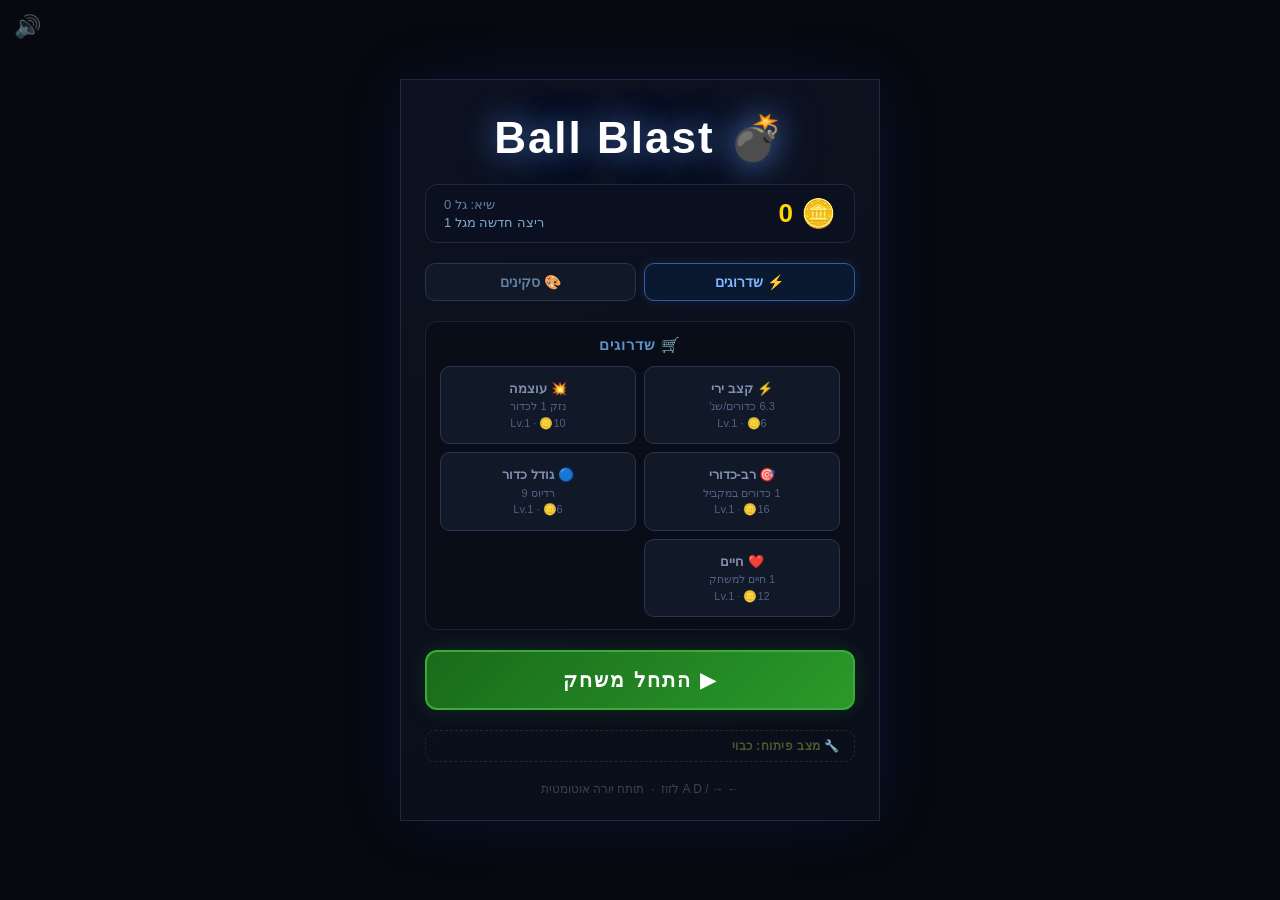
==== game/index.html @ ec35801e "הוסף גרסה לקבצים כדי לנקות מטמון דפדפן" ====
<!DOCTYPE html>
<html lang="he" dir="rtl">
<head>
    <meta charset="UTF-8">
    <meta name="viewport" content="width=device-width, initial-scale=1.0, user-scalable=no, viewport-fit=cover">
    <title>Ball Blast</title>
    <link rel="stylesheet" href="style.css?v=3">
</head>
<body>

    <!-- ══ מסך הבית ══ -->
    <div id="home-screen">
        <h1>💣 Ball Blast</h1>

        <div id="bank-row">
            <div id="bank-display">
                <span class="coin-icon">🪙</span>
                <span id="bank-amount">0</span>
            </div>
            <div id="hs-display">
                <span>שיא: גל <span id="hs-wave">0</span></span>
                <span id="next-wave-display">ריצה חדשה מגל 1</span>
            </div>
        </div>

        <div id="shop-tabs">
            <button class="shop-tab active" id="tab-upgrades" onclick="switchShopTab('upgrades')">⚡ שדרוגים</button>
            <button class="shop-tab" id="tab-skins" onclick="switchShopTab('skins')">🎨 סקינים</button>
        </div>

        <div id="upgrade-shop">
            <div class="shop-heading">🛒 שדרוגים</div>
            <div id="upgrade-grid">
                <button class="upgrade-btn" id="btn-fireRate"  onclick="buyUpgrade('fireRate')">
                    ⚡ קצב ירי<br><small>Lv.1 · 🪙50</small>
                </button>
                <button class="upgrade-btn" id="btn-damage"    onclick="buyUpgrade('damage')">
                    💥 עוצמה<br><small>Lv.1 · 🪙80</small>
                </button>
                <button class="upgrade-btn" id="btn-multiShot" onclick="buyUpgrade('multiShot')">
                    🎯 רב-כדורי<br><small>Lv.1 · 🪙120</small>
                </button>
                <button class="upgrade-btn" id="btn-ballSize"  onclick="buyUpgrade('ballSize')">
                    🔵 גודל כדור<br><small>Lv.1 · 🪙60</small>
                </button>
                <button class="upgrade-btn" id="btn-lives"     onclick="buyUpgrade('lives')">
                    ❤️ חיים<br><small>Lv.1 · 🪙100</small>
                </button>
            </div>
        </div>

        <div id="skins-shop" style="display:none">
            <div id="skin-subtabs">
                <button class="skin-subtab active" id="stab-cannon" onclick="switchSkinSubtab('cannon')">🔫 תותח</button>
                <button class="skin-subtab" id="stab-bullet" onclick="switchSkinSubtab('bullet')">🔵 כדורים</button>
            </div>
            <div id="skin-grid-cannon" class="skin-grid"></div>
            <div id="skin-grid-bullet" class="skin-grid" style="display:none"></div>
        </div>

        <button id="start-btn" onclick="startGame()">▶ התחל משחק</button>

        <div id="dev-panel">
            <button id="dev-toggle" onclick="toggleDevMode()">🔧 מצב פיתוח: כבוי</button>
            <div id="dev-content">
                <div class="dev-row">
                    <button class="dev-reset-btn" onclick="devResetUpgrades()">🗑️ אפס שדרוגים</button>
                </div>
                <div class="dev-row">
                    <label for="dev-wave">גל התחלה</label>
                    <input type="number" id="dev-wave" value="1" min="1" max="999" oninput="onDevWaveInput()">
                </div>
                <div class="dev-row">
                    <label for="dev-coins">מטבעות</label>
                    <input type="number" id="dev-coins" value="0" min="0" oninput="onDevCoinsInput()">
                </div>
            </div>
        </div>

        <div id="sound-toggle" onclick="toggleMute()" title="קול">🔊</div>

        <div id="controls-hint">← → / A D לזוז &nbsp;·&nbsp; תותח יורה אוטומטית</div>
    </div>

    <!-- ══ מסך המשחק ══ -->
    <div id="game-screen" style="display:none">
        <div id="canvas-wrapper">
            <canvas id="bgCanvas"   width="480" height="800"></canvas>
            <canvas id="gameCanvas" width="480" height="800"></canvas>
            <button id="pause-btn" onclick="togglePause()" title="השהה">⏸</button>
            <div id="pause-overlay" style="display:none">
                <div id="pause-menu">
                    <div class="pause-title">⏸ השהיה</div>
                    <button class="pause-menu-btn" onclick="togglePause()">▶ המשך</button>
                    <button class="pause-menu-btn pause-exit-btn" onclick="exitToHome()">🏠 צא למסך הבית</button>
                </div>
            </div>
        </div>
    </div>

    <!-- Load order matters: constants first, then classes, then main loop -->
    <script src="skins.js?v=3"></script>
    <script src="webgl-background.js?v=3"></script>
    <script src="background.js?v=3"></script>
    <script src="sound.js?v=3"></script>
    <script src="gameState.js?v=3"></script>
    <script src="bullet.js?v=3"></script>
    <script src="cannon.js?v=3"></script>
    <script src="enemy.js?v=3"></script>
    <script src="coin.js?v=3"></script>
    <script src="powerup.js?v=3"></script>
    <script src="waveManager.js?v=3"></script>
    <script src="ui.js?v=3"></script>
    <script src="effects.js?v=3"></script>
    <script src="game.js?v=3"></script>
</body>
</html>
---- game/style.css ----
*, *::before, *::after {
    margin: 0; padding: 0; box-sizing: border-box;
}

body {
    background: #07090f;
    display: flex;
    flex-direction: column;
    align-items: center;
    justify-content: center;
    min-height: 100vh;
    min-height: 100dvh;
    font-family: 'Arial', sans-serif;
    user-select: none;
    overflow-x: hidden;
    -webkit-tap-highlight-color: transparent;
}

/* ══ מסך הבית ══ */

#home-screen {
    width: min(480px, 100%);
    background: linear-gradient(160deg, #0d1220 0%, #0a0e1a 100%);
    border: 1px solid #1e2a40;
    box-shadow: 0 0 60px rgba(0,80,255,0.12);
    display: flex;
    flex-direction: column;
    align-items: center;
    gap: 20px;
    padding: 32px 24px 24px;
    max-height: 100dvh;
    overflow-y: auto;
    -webkit-overflow-scrolling: touch;
}

#home-screen h1 {
    font-size: 44px;
    font-weight: 900;
    letter-spacing: 2px;
    color: #ffffff;
    text-shadow: 0 0 30px rgba(100,160,255,0.6), 0 0 60px rgba(80,120,255,0.3);
}

#bank-row {
    display: flex;
    align-items: center;
    justify-content: space-between;
    width: 100%;
    background: #0a1020;
    border: 1px solid #1e2a40;
    border-radius: 12px;
    padding: 12px 18px;
}

#bank-display {
    display: flex;
    align-items: center;
    gap: 8px;
    font-size: 26px;
    font-weight: bold;
    color: #ffd700;
}

.coin-icon { font-size: 28px; }

#hs-display {
    display: flex;
    flex-direction: column;
    align-items: flex-end;
    gap: 3px;
    font-size: 13px;
    color: #6080a0;
}

#next-wave-display {
    color: #80a8cc;
    display: flex;
    align-items: center;
    gap: 6px;
}

.wave-arrow {
    background: none;
    border: 1px solid #2a3a50;
    border-radius: 4px;
    color: #80a8cc;
    font-size: 10px;
    cursor: pointer;
    padding: 1px 5px;
    transition: background 0.15s, border-color 0.15s;
}

.wave-arrow:hover {
    background: #1a2a40;
    border-color: #4080c0;
}

.wave-arrow:disabled {
    opacity: 0.2;
    cursor: default;
    pointer-events: none;
}

#next-wave-display.dev-override,
#bank-amount.dev-override {
    color: #f0a020;
}

/* ══ חנות שדרוגים ══ */

#upgrade-shop {
    width: 100%;
    background: #080d18;
    border: 1px solid #1a2438;
    border-radius: 12px;
    padding: 14px 14px 12px;
}

.shop-heading {
    text-align: center;
    font-size: 15px;
    font-weight: bold;
    color: #6090c8;
    letter-spacing: 1px;
    margin-bottom: 12px;
}

#upgrade-grid {
    display: grid;
    grid-template-columns: 1fr 1fr;
    gap: 8px;
}

.upgrade-btn {
    padding: 12px 6px;
    border: 1.5px solid #2a3550;
    border-radius: 10px;
    cursor: pointer;
    font-size: 13px;
    font-weight: bold;
    background: #111827;
    color: #8090b0;
    transition: background 0.15s, border-color 0.15s, transform 0.08s;
    line-height: 1.5;
    text-align: center;
}

.upgrade-btn small {
    display: block;
    font-weight: normal;
    font-size: 11px;
    color: #506080;
}

.upgrade-btn.affordable {
    background: #0b2010;
    border-color: #2a7a2a;
    color: #c8ffc8;
    box-shadow: 0 0 10px rgba(40,200,40,0.15);
}

.upgrade-btn.affordable small { color: #7acc7a; }

.upgrade-btn.affordable:hover {
    background: #122815;
    border-color: #3aaa3a;
    transform: translateY(-2px);
}

.upgrade-btn:active { transform: scale(0.96); }

/* ══ לשוניות ראשיות ══ */

#shop-tabs {
    display: flex;
    width: 100%;
    gap: 8px;
}

.shop-tab {
    flex: 1;
    padding: 10px;
    border: 1.5px solid #2a3550;
    border-radius: 10px;
    background: #111827;
    color: #6080a0;
    font-size: 14px;
    font-weight: bold;
    cursor: pointer;
    transition: background 0.15s, border-color 0.15s, color 0.15s;
}

.shop-tab.active {
    background: #0a1830;
    border-color: #3060a0;
    color: #80b8ff;
    box-shadow: 0 0 12px rgba(40,100,200,0.2);
}

.shop-tab:hover:not(.active) {
    background: #141f2e;
    border-color: #283848;
    color: #7090b0;
}

/* ══ חנות סקינים ══ */

#skins-shop {
    width: 100%;
    background: #080d18;
    border: 1px solid #1a2438;
    border-radius: 12px;
    padding: 14px 14px 12px;
}

#skin-subtabs {
    display: flex;
    gap: 8px;
    margin-bottom: 12px;
}

.skin-subtab {
    flex: 1;
    padding: 7px;
    border: 1.5px solid #1e2a40;
    border-radius: 8px;
    background: #0a1020;
    color: #405070;
    font-size: 13px;
    font-weight: bold;
    cursor: pointer;
    transition: background 0.15s, border-color 0.15s, color 0.15s;
}

.skin-subtab.active {
    background: #091828;
    border-color: #2858a0;
    color: #60a0e8;
}

.skin-subtab:hover:not(.active) {
    color: #607090;
    border-color: #243650;
}

.skin-grid {
    display: grid;
    grid-template-columns: repeat(3, 1fr);
    gap: 8px;
}

.skin-card {
    border: 1.5px solid #2a3550;
    border-radius: 10px;
    background: #111827;
    display: flex;
    flex-direction: column;
    align-items: center;
    padding: 10px 6px 8px;
    gap: 3px;
    position: relative;
    min-height: 105px;
    transition: border-color 0.15s;
}

.skin-card.equipped {
    border-color: #3aaa3a;
    background: #0b2010;
}

.skin-card.unlocked {
    border-color: #2a4888;
    background: #0a1630;
}

.skin-card.locked .skin-card-emoji {
    filter: blur(4px);
    opacity: 0.5;
}

.skin-card.locked .skin-card-name {
    opacity: 0.4;
}

.skin-card-emoji {
    font-size: 28px;
    line-height: 1;
}

.skin-card-name {
    font-size: 11px;
    font-weight: bold;
    color: #7080a0;
    text-align: center;
}

.skin-card.equipped .skin-card-name { color: #c8ffc8; }
.skin-card.unlocked .skin-card-name { color: #90b8f0; }

.skin-card-price {
    font-size: 10px;
    color: #4a6080;
    text-align: center;
    min-height: 14px;
}

.skin-card-btn {
    margin-top: 3px;
    padding: 4px 6px;
    border-radius: 6px;
    border: 1px solid #2a3550;
    background: #0d1525;
    color: #506080;
    font-size: 10px;
    font-weight: bold;
    cursor: pointer;
    transition: background 0.15s, border-color 0.15s;
    width: 100%;
    text-align: center;
}

.skin-card-btn.btn-buy {
    border-color: #2a6a2a;
    color: #7acc7a;
    background: #0b1a0b;
}

.skin-card-btn.btn-buy:hover {
    background: #122815;
    border-color: #3aaa3a;
}

.skin-card-btn.btn-equip {
    border-color: #2a4888;
    color: #80a8e8;
    background: #091828;
}

.skin-card-btn.btn-equip:hover {
    background: #102040;
    border-color: #4080d0;
}

.skin-card-btn.btn-equipped {
    border-color: #3aaa3a;
    color: #88ff88;
    background: #0b2010;
    cursor: default;
}

.skin-card-btn.btn-locked {
    cursor: default;
    color: #38485a;
    border-color: #1a2538;
    font-size: 9px;
}

/* Combo badge when pan + egg are both equipped */
.skin-card.combo-active::after {
    content: '🔥 קומבו!';
    position: absolute;
    top: -9px;
    right: -4px;
    background: #8b3500;
    color: #ffcc88;
    font-size: 9px;
    font-weight: bold;
    padding: 2px 5px;
    border-radius: 5px;
    border: 1px solid #ff7700;
    pointer-events: none;
}

.combo-section-heading {
    text-align: center;
    font-size: 12px;
    font-weight: bold;
    color: #aa7030;
    letter-spacing: 1px;
    margin: 10px 0 8px;
    border-top: 1px solid #2a2010;
    padding-top: 10px;
}

.skin-card.combo-card {
    border-color: #4a3010;
    background: #120d04;
}

.skin-card.combo-card.equipped {
    border-color: #aa6600;
    background: #1a0e00;
}

.skin-card.combo-card.unlocked {
    border-color: #6a4010;
    background: #160a00;
}

.skin-card.combo-card .skin-card-price.combo-req {
    font-size: 9px;
    color: #7a5020;
}

/* ══ כפתור התחל ══ */

#start-btn {
    width: 100%;
    padding: 16px;
    font-size: 20px;
    font-weight: bold;
    background: linear-gradient(135deg, #1a6b1a, #2a9a2a);
    color: #ffffff;
    border: 2px solid #3aaa3a;
    border-radius: 12px;
    cursor: pointer;
    letter-spacing: 2px;
    transition: background 0.15s, transform 0.08s, box-shadow 0.15s;
    box-shadow: 0 0 20px rgba(40,160,40,0.2);
}

#start-btn:hover {
    background: linear-gradient(135deg, #1e8020, #30b830);
    box-shadow: 0 0 30px rgba(40,200,40,0.35);
    transform: translateY(-2px);
}

#start-btn:active { transform: scale(0.97); }

/* ══ פאנל פיתוח ══ */

#dev-panel {
    width: 100%;
    border: 1px dashed #252a1a;
    border-radius: 10px;
    overflow: hidden;
}

#dev-toggle {
    width: 100%;
    padding: 8px 14px;
    font-size: 12px;
    font-weight: bold;
    color: #4a5a2a;
    background: transparent;
    border: none;
    cursor: pointer;
    text-align: right;
    transition: color 0.15s, background 0.15s;
    letter-spacing: 0.5px;
}

#dev-toggle:hover { color: #7aaa4a; background: #0d1a08; }

#dev-toggle.dev-on {
    color: #f0a020;
    background: #1a1200;
}

#dev-toggle.dev-on:hover { background: #221800; }

#dev-content {
    display: none;
    flex-direction: column;
    gap: 8px;
    padding: 10px 14px 12px;
    background: #0e1006;
    border-top: 1px dashed #2a3a1a;
}

#dev-content.open { display: flex; }

.dev-row {
    display: flex;
    align-items: center;
    justify-content: space-between;
    gap: 12px;
}

.dev-row label {
    font-size: 13px;
    color: #8aa050;
    flex: 1;
}

.dev-row input {
    width: 90px;
    padding: 5px 8px;
    background: #080f04;
    border: 1px solid #3a5020;
    border-radius: 6px;
    color: #d0f080;
    font-size: 14px;
    font-family: monospace;
    text-align: center;
}

.dev-row input:focus {
    outline: none;
    border-color: #6a9a30;
    box-shadow: 0 0 6px rgba(100,180,40,0.3);
}

#controls-hint {
    font-size: 12px;
    color: #334455;
}

#sound-toggle {
    position: fixed;
    top: 14px;
    left: 14px;
    font-size: 22px;
    cursor: pointer;
    opacity: 0.5;
    transition: opacity 0.15s, transform 0.1s;
    user-select: none;
    z-index: 999;
}
#sound-toggle:hover { opacity: 1; transform: scale(1.15); }
#sound-toggle.muted { opacity: 0.3; }

/* ══ מסך המשחק ══ */

#game-screen {
    position: fixed;
    inset: 0;
    display: flex;
    flex-direction: column;
    align-items: center;
    justify-content: center;
    background: #07090f;
}

#canvas-wrapper {
    position: relative;
    width: 480px;
    height: 800px;
    box-shadow: 0 0 40px rgba(0,100,255,0.15);
    transform: scale(var(--game-scale, 1));
    transform-origin: center center;
}

#bgCanvas {
    position: absolute;
    top: 0; left: 0;
    display: block;
    width: 480px;
    height: 800px;
    touch-action: none;
}

#gameCanvas {
    position: absolute;
    top: 0; left: 0;
    display: block;
    cursor: default;
    width: 480px;
    height: 800px;
    touch-action: none;
}

/* ══ כפתור השהיה ══ */

#pause-btn {
    position: absolute;
    top: 12px;
    right: 12px;
    z-index: 20;
    width: 44px;
    height: 44px;
    background: rgba(0,0,0,0.55);
    border: 1px solid rgba(255,255,255,0.18);
    border-radius: 10px;
    color: #fff;
    font-size: 20px;
    cursor: pointer;
    display: flex;
    align-items: center;
    justify-content: center;
    transition: background 0.15s, opacity 0.15s;
}
#pause-btn:hover { background: rgba(0,60,160,0.7); }

#pause-overlay {
    position: absolute;
    inset: 0;
    z-index: 30;
    background: rgba(0,0,0,0.65);
    display: flex;
    align-items: center;
    justify-content: center;
}

#pause-menu {
    background: linear-gradient(160deg, #0d1220 0%, #0a0e1a 100%);
    border: 1px solid #1e2a40;
    border-radius: 18px;
    padding: 36px 40px;
    display: flex;
    flex-direction: column;
    align-items: center;
    gap: 16px;
    box-shadow: 0 0 40px rgba(0,80,255,0.2);
    min-width: 220px;
}

.pause-title {
    font-size: 26px;
    font-weight: 800;
    color: #fff;
    letter-spacing: 1px;
}

.pause-menu-btn {
    width: 100%;
    padding: 13px 20px;
    border: none;
    border-radius: 10px;
    font-size: 17px;
    font-weight: 700;
    cursor: pointer;
    transition: filter 0.15s, transform 0.1s;
    background: linear-gradient(135deg, #1a40a0, #0d2060);
    color: #fff;
    border: 1px solid #2a50c0;
}
.pause-menu-btn:hover { filter: brightness(1.2); transform: translateY(-1px); }
.pause-exit-btn {
    background: linear-gradient(135deg, #3a1010, #200808);
    border-color: #602020;
    color: #ff8888;
}
.pause-exit-btn:hover { filter: brightness(1.3); }

/* ══ כפתור אפס שדרוגים בפיתוח ══ */
.dev-reset-btn {
    width: 100%;
    padding: 8px 12px;
    background: #2a0808;
    border: 1px solid #602020;
    border-radius: 6px;
    color: #ff8888;
    font-size: 13px;
    cursor: pointer;
    transition: background 0.15s;
}
.dev-reset-btn:hover { background: #400c0c; }

/* ══ מסכים קטנים ══ */
@media (max-width: 400px) {
    #home-screen {
        padding: 20px 12px 16px;
        gap: 14px;
    }
    #home-screen h1 { font-size: 34px; }
    .upgrade-btn { padding: 10px 4px; font-size: 12px; }
    #start-btn { padding: 13px; font-size: 17px; }
    #bank-display { font-size: 22px; }
}

@media (max-height: 600px) and (orientation: portrait) {
    #home-screen {
        padding: 14px 16px 12px;
        gap: 10px;
    }
    #home-screen h1 { font-size: 28px; }
}
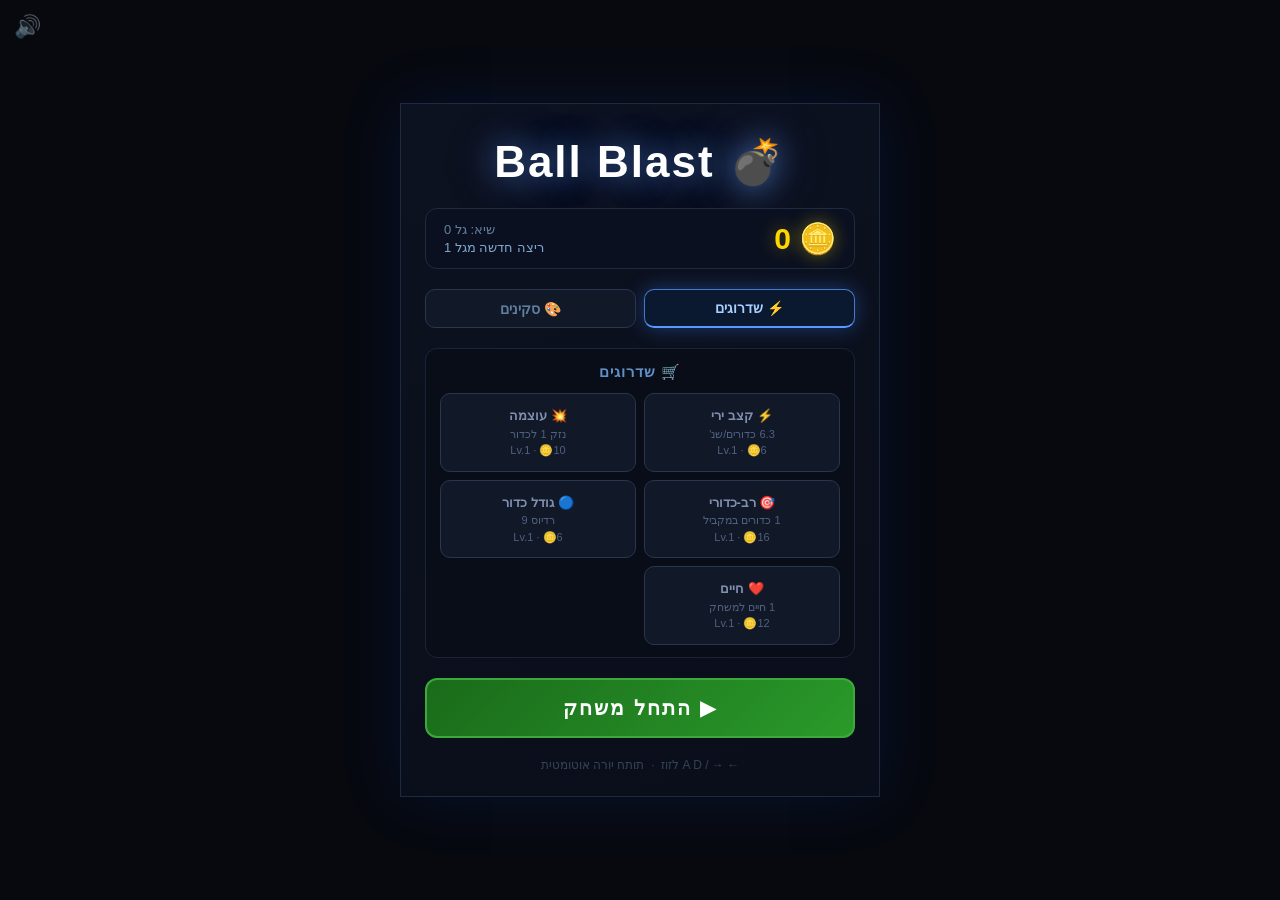
==== commit a40a1e4f: "הסתר פאנל פיתוח ממשתמשים רגילים - גלוי רק עם ?dev בכתובת" ====
--- a/game/index.html
+++ b/game/index.html
@@ -4,7 +4,7 @@
     <meta charset="UTF-8">
     <meta name="viewport" content="width=device-width, initial-scale=1.0, user-scalable=no, viewport-fit=cover">
     <title>Ball Blast</title>
-    <link rel="stylesheet" href="style.css?v=3">
+    <link rel="stylesheet" href="style.css?v=5">
 </head>
 <body>
 
@@ -74,6 +74,10 @@
                     <label for="dev-coins">מטבעות</label>
                     <input type="number" id="dev-coins" value="0" min="0" oninput="onDevCoinsInput()">
                 </div>
+                <div class="dev-row">
+                    <label for="dev-boost">בוסט התחלה</label>
+                    <select id="dev-boost"></select>
+                </div>
             </div>
         </div>
 
@@ -99,19 +103,30 @@
     </div>
 
     <!-- Load order matters: constants first, then classes, then main loop -->
-    <script src="skins.js?v=3"></script>
-    <script src="webgl-background.js?v=3"></script>
-    <script src="background.js?v=3"></script>
-    <script src="sound.js?v=3"></script>
-    <script src="gameState.js?v=3"></script>
-    <script src="bullet.js?v=3"></script>
-    <script src="cannon.js?v=3"></script>
-    <script src="enemy.js?v=3"></script>
-    <script src="coin.js?v=3"></script>
-    <script src="powerup.js?v=3"></script>
-    <script src="waveManager.js?v=3"></script>
-    <script src="ui.js?v=3"></script>
-    <script src="effects.js?v=3"></script>
-    <script src="game.js?v=3"></script>
+    <script src="skins.js?v=5"></script>
+    <script src="webgl-background.js?v=5"></script>
+    <script src="background.js?v=5"></script>
+    <script src="sound.js?v=5"></script>
+    <script src="gameState.js?v=5"></script>
+    <script src="bullet.js?v=5"></script>
+    <script src="cannon.js?v=5"></script>
+    <script src="enemy.js?v=5"></script>
+    <script src="coin.js?v=5"></script>
+    <script src="powerup.js?v=5"></script>
+    <script src="waveManager.js?v=5"></script>
+    <script src="ui.js?v=5"></script>
+    <script src="effects.js?v=5"></script>
+    <script src="game.js?v=5"></script>
+    <script>
+        // הצג פאנל פיתוח רק אם הכתובת מכילה ?dev
+        if (!new URLSearchParams(window.location.search).has('dev')) {
+            document.getElementById('dev-panel').remove();
+        } else {
+            // מלא את רשימת הבוסטים בפאנל הפיתוח
+            const sel = document.getElementById('dev-boost');
+            sel.innerHTML = '<option value="">ללא בוסט</option>' +
+                RUN_UPGRADE_POOL.map(u => `<option value="${u.id}">${u.icon} ${u.name}</option>`).join('');
+        }
+    </script>
 </body>
 </html>
--- a/game/style.css
+++ b/game/style.css
@@ -56,12 +56,23 @@
     display: flex;
     align-items: center;
     gap: 8px;
-    font-size: 26px;
+    font-size: 30px;
     font-weight: bold;
     color: #ffd700;
-}
-
-.coin-icon { font-size: 28px; }
+    text-shadow: 0 0 18px rgba(255,215,0,0.4);
+}
+
+.coin-icon { font-size: 30px; }
+
+@keyframes coin-bump {
+    0%   { transform: scale(1); }
+    35%  { transform: scale(1.25); }
+    100% { transform: scale(1); }
+}
+
+.bank-amount-bump {
+    animation: coin-bump 0.4s cubic-bezier(0.22, 1, 0.36, 1);
+}
 
 #hs-display {
     display: flex;
@@ -192,9 +203,10 @@
 
 .shop-tab.active {
     background: #0a1830;
-    border-color: #3060a0;
-    color: #80b8ff;
-    box-shadow: 0 0 12px rgba(40,100,200,0.2);
+    border-color: #4878c8;
+    border-bottom: 2.5px solid #5898ff;
+    color: #a8d0ff;
+    box-shadow: 0 0 20px rgba(50,120,240,0.4);
 }
 
 .shop-tab:hover:not(.active) {
@@ -273,18 +285,20 @@
     background: #0a1630;
 }
 
-.skin-card.locked .skin-card-emoji {
-    filter: blur(4px);
-    opacity: 0.5;
+.skin-card.locked .skin-card-canvas {
+    filter: blur(5px);
+    opacity: 0.45;
 }
 
 .skin-card.locked .skin-card-name {
     opacity: 0.4;
 }
 
-.skin-card-emoji {
-    font-size: 28px;
-    line-height: 1;
+.skin-card-canvas {
+    width: 60px;
+    height: 60px;
+    display: block;
+    border-radius: 8px;
 }
 
 .skin-card-name {
@@ -404,6 +418,11 @@
 
 /* ══ כפתור התחל ══ */
 
+@keyframes pulse-glow {
+    0%, 100% { box-shadow: 0 0 20px rgba(40,200,40,0.2); }
+    50%       { box-shadow: 0 0 45px rgba(40,220,40,0.6), 0 0 90px rgba(30,180,30,0.15); }
+}
+
 #start-btn {
     width: 100%;
     padding: 16px;
@@ -416,7 +435,7 @@
     cursor: pointer;
     letter-spacing: 2px;
     transition: background 0.15s, transform 0.08s, box-shadow 0.15s;
-    box-shadow: 0 0 20px rgba(40,160,40,0.2);
+    animation: pulse-glow 2.5s ease-in-out infinite;
 }
 
 #start-btn:hover {
@@ -434,6 +453,22 @@
     border: 1px dashed #252a1a;
     border-radius: 10px;
     overflow: hidden;
+}
+
+#dev-panel.dev-open {
+    position: fixed;
+    bottom: 0;
+    left: 50%;
+    transform: translateX(-50%);
+    width: min(480px, 100%);
+    z-index: 999;
+    border-radius: 12px 12px 0 0;
+    border-bottom: none;
+    box-shadow: 0 -4px 24px rgba(0, 80, 0, 0.4);
+}
+
+#home-screen.dev-panel-open {
+    padding-bottom: 160px;
 }
 
 #dev-toggle {
@@ -499,6 +534,21 @@
     outline: none;
     border-color: #6a9a30;
     box-shadow: 0 0 6px rgba(100,180,40,0.3);
+}
+
+.dev-row select {
+    padding: 5px 8px;
+    background: #080f04;
+    border: 1px solid #3a5020;
+    border-radius: 6px;
+    color: #d0f080;
+    font-size: 13px;
+    max-width: 160px;
+}
+
+.dev-row select:focus {
+    outline: none;
+    border-color: #6a9a30;
 }
 
 #controls-hint {
@@ -633,6 +683,65 @@
 }
 .pause-exit-btn:hover { filter: brightness(1.3); }
 
+/* ══ שדרוג מקסימום ══ */
+
+.upgrade-btn.max-level {
+    background: #1c1600;
+    border-color: #9a7700;
+    color: #ffd040;
+    box-shadow: 0 0 12px rgba(180,140,0,0.2);
+    cursor: default;
+}
+
+.upgrade-btn.max-level small { color: #7a5e10; }
+
+.upgrade-btn.max-level:hover {
+    transform: none;
+    background: #1c1600;
+    border-color: #9a7700;
+}
+
+.max-badge {
+    display: inline-block;
+    background: #9a7700;
+    color: #ffe566;
+    font-size: 9px;
+    font-weight: bold;
+    padding: 1px 5px;
+    border-radius: 4px;
+    vertical-align: middle;
+}
+
+/* ══ נדירות סקינים ══ */
+
+.skin-rarity-badge {
+    position: absolute;
+    top: -9px;
+    left: -4px;
+    font-size: 9px;
+    font-weight: bold;
+    padding: 2px 5px;
+    border-radius: 5px;
+    pointer-events: none;
+    z-index: 1;
+}
+
+.skin-rarity-badge.rare        { background: #1a2a5a; color: #80a8ff; border: 1px solid #3a5ab8; }
+.skin-rarity-badge.epic        { background: #28104a; color: #c080ff; border: 1px solid #6830a8; }
+.skin-rarity-badge.legendary   { background: #3a1500; color: #ffaa40; border: 1px solid #aa4f00; }
+
+.skin-card.rarity-rare.locked        { border-color: #1e2f7a; }
+.skin-card.rarity-epic.locked        { border-color: #3f1870; }
+.skin-card.rarity-legendary.locked   { border-color: #6a2800; }
+
+.skin-card.rarity-rare.unlocked      { border-color: #3858b8; box-shadow: 0 0 8px rgba(70,110,220,0.2); }
+.skin-card.rarity-epic.unlocked      { border-color: #7838b8; box-shadow: 0 0 8px rgba(130,50,190,0.25); }
+.skin-card.rarity-legendary.unlocked { border-color: #b86000; box-shadow: 0 0 10px rgba(190,90,0,0.3); }
+
+.skin-card.rarity-rare.equipped      { border-color: #5080e0; box-shadow: 0 0 10px rgba(90,140,240,0.3); }
+.skin-card.rarity-epic.equipped      { border-color: #9050e0; box-shadow: 0 0 10px rgba(160,80,220,0.35); }
+.skin-card.rarity-legendary.equipped { border-color: #e07800; box-shadow: 0 0 14px rgba(220,110,0,0.45); }
+
 /* ══ כפתור אפס שדרוגים בפיתוח ══ */
 .dev-reset-btn {
     width: 100%;
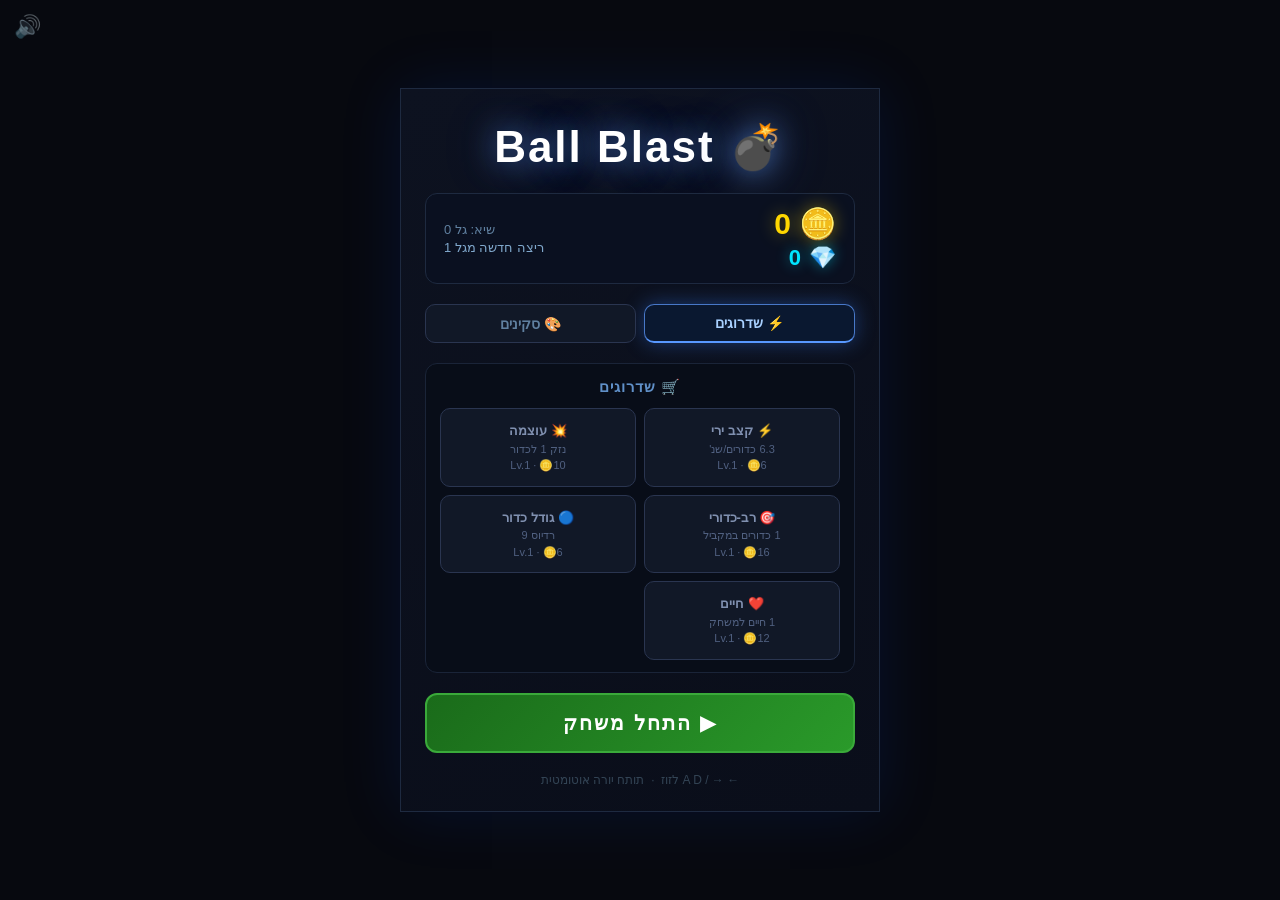
==== commit bc8d4dc5: "הוסף תצוגת יהלומים בממשק הראשי - הצגת מונה יהלומים (💎) מתחת למטבעות בתפריט שדרוגים - עדכון ספירת יהל" ====
--- a/game/index.html
+++ b/game/index.html
@@ -4,7 +4,7 @@
     <meta charset="UTF-8">
     <meta name="viewport" content="width=device-width, initial-scale=1.0, user-scalable=no, viewport-fit=cover">
     <title>Ball Blast</title>
-    <link rel="stylesheet" href="style.css?v=5">
+    <link rel="stylesheet" href="style.css?v=6">
 </head>
 <body>
 
@@ -13,9 +13,15 @@
         <h1>💣 Ball Blast</h1>
 
         <div id="bank-row">
-            <div id="bank-display">
-                <span class="coin-icon">🪙</span>
-                <span id="bank-amount">0</span>
+            <div id="bank-left">
+                <div id="bank-display">
+                    <span class="coin-icon">🪙</span>
+                    <span id="bank-amount">0</span>
+                </div>
+                <div id="diamond-display">
+                    <span>💎</span>
+                    <span id="diamond-amount">0</span>
+                </div>
             </div>
             <div id="hs-display">
                 <span>שיא: גל <span id="hs-wave">0</span></span>
@@ -27,6 +33,8 @@
             <button class="shop-tab active" id="tab-upgrades" onclick="switchShopTab('upgrades')">⚡ שדרוגים</button>
             <button class="shop-tab" id="tab-skins" onclick="switchShopTab('skins')">🎨 סקינים</button>
         </div>
+
+        <div id="prestige-toast"></div>
 
         <div id="upgrade-shop">
             <div class="shop-heading">🛒 שדרוגים</div>
@@ -103,20 +111,21 @@
     </div>
 
     <!-- Load order matters: constants first, then classes, then main loop -->
-    <script src="skins.js?v=5"></script>
-    <script src="webgl-background.js?v=5"></script>
-    <script src="background.js?v=5"></script>
-    <script src="sound.js?v=5"></script>
-    <script src="gameState.js?v=5"></script>
-    <script src="bullet.js?v=5"></script>
-    <script src="cannon.js?v=5"></script>
-    <script src="enemy.js?v=5"></script>
-    <script src="coin.js?v=5"></script>
-    <script src="powerup.js?v=5"></script>
-    <script src="waveManager.js?v=5"></script>
-    <script src="ui.js?v=5"></script>
-    <script src="effects.js?v=5"></script>
-    <script src="game.js?v=5"></script>
+    <script src="skins.js?v=6"></script>
+    <script src="webgl-background.js?v=6"></script>
+    <script src="background.js?v=6"></script>
+    <script src="sound.js?v=6"></script>
+    <script src="gameState.js?v=6"></script>
+    <script src="bullet.js?v=6"></script>
+    <script src="cannon.js?v=6"></script>
+    <script src="enemy.js?v=6"></script>
+    <script src="coin.js?v=6"></script>
+    <script src="powerup.js?v=6"></script>
+    <script src="waveManager.js?v=6"></script>
+    <script src="ui.js?v=6"></script>
+    <script src="effects.js?v=6"></script>
+    <script src="boss.js?v=6"></script>
+    <script src="game.js?v=6"></script>
     <script>
         // הצג פאנל פיתוח רק אם הכתובת מכילה ?dev
         if (!new URLSearchParams(window.location.search).has('dev')) {
--- a/game/style.css
+++ b/game/style.css
@@ -52,6 +52,12 @@
     padding: 12px 18px;
 }
 
+#bank-left {
+    display: flex;
+    flex-direction: column;
+    gap: 4px;
+}
+
 #bank-display {
     display: flex;
     align-items: center;
@@ -60,6 +66,16 @@
     font-weight: bold;
     color: #ffd700;
     text-shadow: 0 0 18px rgba(255,215,0,0.4);
+}
+
+#diamond-display {
+    display: flex;
+    align-items: center;
+    gap: 8px;
+    font-size: 22px;
+    font-weight: bold;
+    color: #00e5ff;
+    text-shadow: 0 0 14px rgba(0,229,255,0.45);
 }
 
 .coin-icon { font-size: 30px; }
@@ -683,6 +699,68 @@
 }
 .pause-exit-btn:hover { filter: brightness(1.3); }
 
+/* ══ כפתור פרסטיג' — רב-כדורי בסף מחזור ══ */
+
+@keyframes prestige-pulse {
+    0%   { box-shadow: 0 0 6px rgba(255,100,0,0.25); border-color: #aa3300; }
+    50%  { box-shadow: 0 0 22px rgba(255,80,0,0.6), 0 0 44px rgba(180,0,0,0.22); border-color: #ff5500; }
+    100% { box-shadow: 0 0 6px rgba(255,100,0,0.25); border-color: #aa3300; }
+}
+
+.upgrade-btn.prestige {
+    background: #170800;
+    border-color: #aa3300;
+    color: #ffb060;
+    animation: prestige-pulse 1.8s ease-in-out infinite;
+}
+.upgrade-btn.prestige small { color: #cc6622; }
+.upgrade-btn.prestige:hover {
+    background: #200e00;
+    transform: translateY(-2px);
+}
+/* כשהשחקן יכול גם להרשות וגם פרסטיג' — ניצחון כתום על ירוק */
+.upgrade-btn.affordable.prestige {
+    background: #1a0600;
+    border-color: #ff5500;
+    color: #ffdd88;
+}
+.upgrade-btn.affordable.prestige small { color: #ff9944; }
+
+/* ══ טוסט פרסטיג' ══ */
+
+@keyframes prestige-toast-pop {
+    0%   { opacity: 0; transform: translateX(-50%) scale(0.7); }
+    18%  { opacity: 1; transform: translateX(-50%) scale(1.06); }
+    28%  { transform: translateX(-50%) scale(1); }
+    72%  { opacity: 1; transform: translateX(-50%) scale(1); }
+    100% { opacity: 0; transform: translateX(-50%) translateY(-14px) scale(0.92); }
+}
+
+#prestige-toast {
+    display: none;
+    position: fixed;
+    bottom: 210px;
+    left: 50%;
+    transform: translateX(-50%);
+    background: linear-gradient(135deg, #200800 0%, #2e1000 100%);
+    border: 2px solid #ff4400;
+    border-radius: 16px;
+    padding: 14px 26px;
+    color: #ffcc44;
+    font-size: 18px;
+    font-weight: bold;
+    text-align: center;
+    z-index: 9999;
+    box-shadow: 0 0 40px rgba(255,80,0,0.5), 0 4px 20px rgba(0,0,0,0.7);
+    pointer-events: none;
+    white-space: nowrap;
+    line-height: 1.5;
+}
+#prestige-toast.show {
+    display: block;
+    animation: prestige-toast-pop 2.8s cubic-bezier(0.22,1,0.36,1) forwards;
+}
+
 /* ══ שדרוג מקסימום ══ */
 
 .upgrade-btn.max-level {
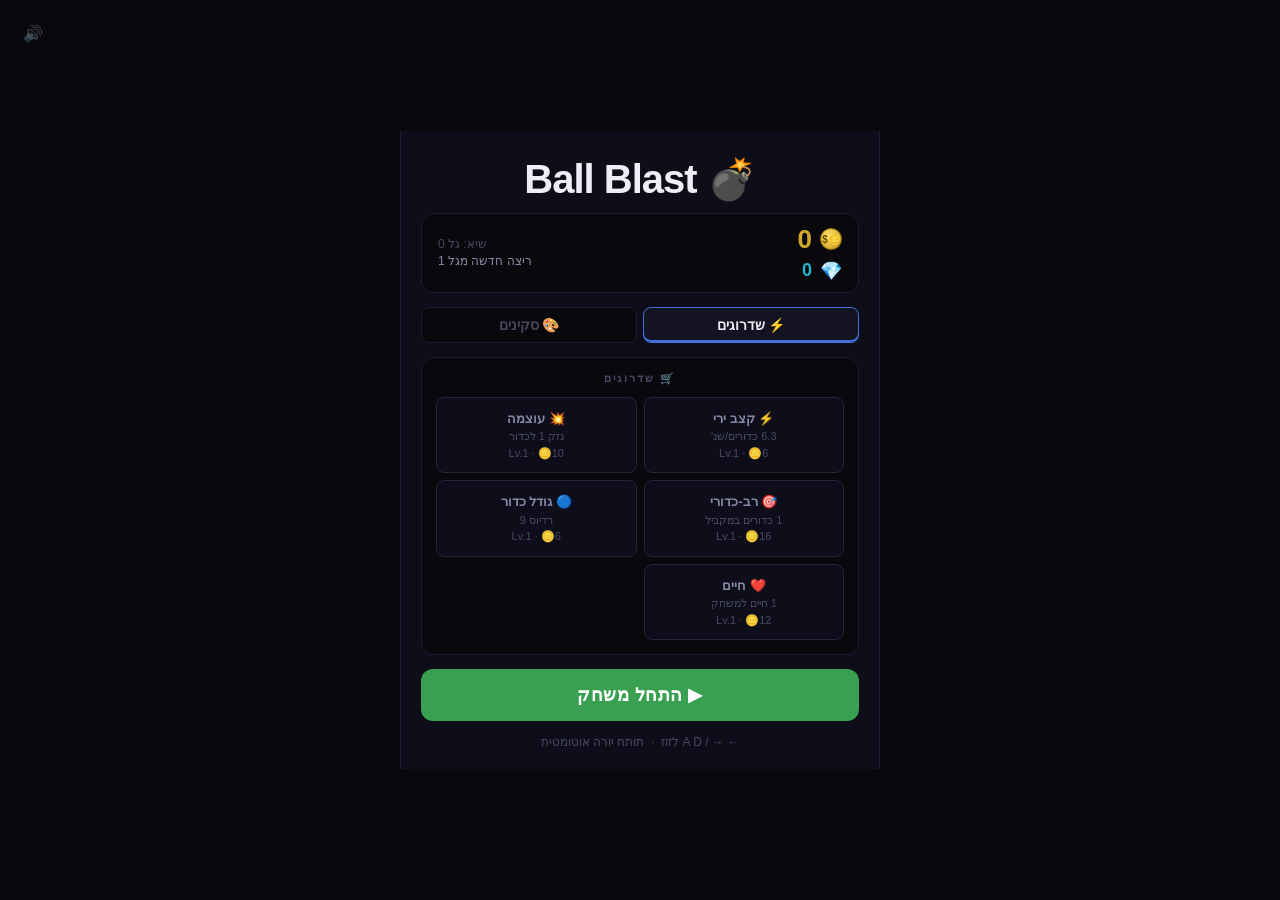
==== commit af8f544f: "פצל קבצי משחק גדולים לקבצים קטנים (מתחת 300 שורות כל אחד) game.js, skins.js, boss.js, webgl-backgrou" ====
--- a/game/index.html
+++ b/game/index.html
@@ -111,21 +111,39 @@
     </div>
 
     <!-- Load order matters: constants first, then classes, then main loop -->
-    <script src="skins.js?v=6"></script>
-    <script src="webgl-background.js?v=6"></script>
-    <script src="background.js?v=6"></script>
-    <script src="sound.js?v=6"></script>
-    <script src="gameState.js?v=6"></script>
-    <script src="bullet.js?v=6"></script>
-    <script src="cannon.js?v=6"></script>
-    <script src="enemy.js?v=6"></script>
-    <script src="coin.js?v=6"></script>
-    <script src="powerup.js?v=6"></script>
-    <script src="waveManager.js?v=6"></script>
-    <script src="ui.js?v=6"></script>
-    <script src="effects.js?v=6"></script>
-    <script src="boss.js?v=6"></script>
-    <script src="game.js?v=6"></script>
+    <script src="skins.js?v=7"></script>
+    <script src="skins-cannon.js?v=7"></script>
+    <script src="skins-cannon-b.js?v=7"></script>
+    <script src="skins-preview.js?v=7"></script>
+    <script src="skins-bullet.js?v=7"></script>
+    <script src="webgl-shader-utils.js?v=7"></script>
+    <script src="webgl-shader-zones.js?v=7"></script>
+    <script src="webgl-shader-zones-c.js?v=7"></script>
+    <script src="webgl-background.js?v=7"></script>
+    <script src="background.js?v=7"></script>
+    <script src="sound.js?v=7"></script>
+    <script src="gameState.js?v=7"></script>
+    <script src="bullet.js?v=7"></script>
+    <script src="cannon.js?v=7"></script>
+    <script src="cannon-draw.js?v=7"></script>
+    <script src="enemy.js?v=7"></script>
+    <script src="enemy-draw.js?v=7"></script>
+    <script src="coin.js?v=7"></script>
+    <script src="powerup.js?v=7"></script>
+    <script src="waveManager.js?v=7"></script>
+    <script src="ui.js?v=7"></script>
+    <script src="ui-overlays.js?v=7"></script>
+    <script src="effects-classes.js?v=7"></script>
+    <script src="effects.js?v=7"></script>
+    <script src="boss.js?v=7"></script>
+    <script src="boss-enemy.js?v=7"></script>
+    <script src="boss-ticks.js?v=7"></script>
+    <script src="boss-draw.js?v=7"></script>
+    <script src="upgradePicker.js?v=7"></script>
+    <script src="home.js?v=7"></script>
+    <script src="collision.js?v=7"></script>
+    <script src="gameUpdate.js?v=7"></script>
+    <script src="game.js?v=7"></script>
     <script>
         // הצג פאנל פיתוח רק אם הכתובת מכילה ?dev
         if (!new URLSearchParams(window.location.search).has('dev')) {
--- a/game/style.css
+++ b/game/style.css
@@ -1,84 +1,138 @@
+/* ──────────────────────────────────────────
+   Ball Blast — Design System v2
+   Font: Assistant (Google Fonts, Hebrew-compatible)
+   No emoji · No neon glows · No AI-purple
+────────────────────────────────────────── */
+
+:root {
+    --bg:          #08080d;
+    --surface:     #0e0e1a;
+    --surface-hi:  #131322;
+    --border-dim:  #1c1c2c;
+    --border:      #252538;
+    --text:        #eeeef6;
+    --text-dim:    #8888a6;
+    --text-muted:  #484860;
+    --accent:      #4070d8;
+    --accent-dim:  rgba(64, 112, 216, 0.14);
+    --gold:        #d4a828;
+    --gold-dim:    rgba(212, 168, 40, 0.14);
+    --cyan:        #28b4cc;
+    --green:       #38a050;
+    --green-dim:   rgba(56, 160, 80, 0.12);
+    --red:         #c04040;
+    --red-dim:     rgba(192, 64, 64, 0.12);
+    --orange:      #c06018;
+    --orange-dim:  rgba(192, 96, 24, 0.14);
+    --font: 'Assistant', 'Segoe UI', Arial, sans-serif;
+    --r-sm: 8px;
+    --r:    12px;
+    --r-lg: 16px;
+}
+
 *, *::before, *::after {
     margin: 0; padding: 0; box-sizing: border-box;
 }
 
 body {
-    background: #07090f;
+    background: var(--bg);
     display: flex;
     flex-direction: column;
     align-items: center;
     justify-content: center;
-    min-height: 100vh;
     min-height: 100dvh;
-    font-family: 'Arial', sans-serif;
+    font-family: var(--font);
     user-select: none;
     overflow-x: hidden;
     -webkit-tap-highlight-color: transparent;
+    color: var(--text);
 }
 
 /* ══ מסך הבית ══ */
 
 #home-screen {
     width: min(480px, 100%);
-    background: linear-gradient(160deg, #0d1220 0%, #0a0e1a 100%);
-    border: 1px solid #1e2a40;
-    box-shadow: 0 0 60px rgba(0,80,255,0.12);
+    background: var(--surface);
+    border-inline: 1px solid var(--border-dim);
     display: flex;
     flex-direction: column;
     align-items: center;
-    gap: 20px;
-    padding: 32px 24px 24px;
+    gap: 14px;
+    padding: 28px 20px 20px;
     max-height: 100dvh;
     overflow-y: auto;
     -webkit-overflow-scrolling: touch;
 }
 
 #home-screen h1 {
-    font-size: 44px;
-    font-weight: 900;
-    letter-spacing: 2px;
-    color: #ffffff;
-    text-shadow: 0 0 30px rgba(100,160,255,0.6), 0 0 60px rgba(80,120,255,0.3);
-}
+    font-size: 40px;
+    font-weight: 800;
+    letter-spacing: -1px;
+    line-height: 1;
+    color: var(--text);
+}
+
+/* ══ שורת נכסים ══ */
 
 #bank-row {
     display: flex;
     align-items: center;
     justify-content: space-between;
     width: 100%;
-    background: #0a1020;
-    border: 1px solid #1e2a40;
-    border-radius: 12px;
-    padding: 12px 18px;
+    background: var(--bg);
+    border: 1px solid var(--border-dim);
+    border-radius: var(--r);
+    padding: 10px 16px;
 }
 
 #bank-left {
     display: flex;
     flex-direction: column;
-    gap: 4px;
+    gap: 5px;
 }
 
 #bank-display {
     display: flex;
     align-items: center;
     gap: 8px;
-    font-size: 30px;
-    font-weight: bold;
-    color: #ffd700;
-    text-shadow: 0 0 18px rgba(255,215,0,0.4);
+    font-size: 26px;
+    font-weight: 700;
+    color: var(--gold);
 }
 
 #diamond-display {
     display: flex;
     align-items: center;
     gap: 8px;
-    font-size: 22px;
-    font-weight: bold;
-    color: #00e5ff;
-    text-shadow: 0 0 14px rgba(0,229,255,0.45);
-}
-
-.coin-icon { font-size: 30px; }
+    font-size: 18px;
+    font-weight: 600;
+    color: var(--cyan);
+}
+
+/* CSS-rendered coin — no emoji */
+.coin-icon {
+    display: inline-flex;
+    align-items: center;
+    justify-content: center;
+    width: 22px;
+    height: 22px;
+    border-radius: 50%;
+    background: radial-gradient(circle at 38% 35%, #ffe569, #c89010);
+    border: 1.5px solid #9a7010;
+    font-size: 10px;
+    font-weight: 900;
+    color: #6a4a00;
+    flex-shrink: 0;
+    font-family: var(--font);
+}
+.coin-icon::after { content: '$'; }
+
+/* CSS-rendered diamond — no emoji */
+.diamond-icon {
+    color: var(--cyan);
+    font-size: 15px;
+    line-height: 1;
+}
 
 @keyframes coin-bump {
     0%   { transform: scale(1); }
@@ -95,12 +149,13 @@
     flex-direction: column;
     align-items: flex-end;
     gap: 3px;
-    font-size: 13px;
-    color: #6080a0;
+    font-size: 12px;
+    color: var(--text-muted);
+    font-weight: 500;
 }
 
 #next-wave-display {
-    color: #80a8cc;
+    color: var(--text-dim);
     display: flex;
     align-items: center;
     gap: 6px;
@@ -108,18 +163,19 @@
 
 .wave-arrow {
     background: none;
-    border: 1px solid #2a3a50;
+    border: 1px solid var(--border);
     border-radius: 4px;
-    color: #80a8cc;
+    color: var(--text-dim);
     font-size: 10px;
     cursor: pointer;
     padding: 1px 5px;
-    transition: background 0.15s, border-color 0.15s;
+    font-family: var(--font);
+    transition: background 0.12s, border-color 0.12s;
 }
 
 .wave-arrow:hover {
-    background: #1a2a40;
-    border-color: #4080c0;
+    background: var(--surface-hi);
+    border-color: var(--accent);
 }
 
 .wave-arrow:disabled {
@@ -130,145 +186,147 @@
 
 #next-wave-display.dev-override,
 #bank-amount.dev-override {
-    color: #f0a020;
+    color: var(--orange);
+}
+
+/* ══ לשוניות ראשיות ══ */
+
+#shop-tabs {
+    display: flex;
+    width: 100%;
+    gap: 6px;
+}
+
+.shop-tab {
+    flex: 1;
+    padding: 9px;
+    border: 1px solid var(--border-dim);
+    border-radius: var(--r-sm);
+    background: var(--bg);
+    color: var(--text-muted);
+    font-size: 14px;
+    font-weight: 600;
+    font-family: var(--font);
+    cursor: pointer;
+    transition: background 0.12s, border-color 0.12s, color 0.12s;
+}
+
+.shop-tab.active {
+    background: var(--surface-hi);
+    border-color: var(--accent);
+    color: var(--text);
+    box-shadow: inset 0 -2px 0 var(--accent);
+}
+
+.shop-tab:hover:not(.active) {
+    background: var(--surface-hi);
+    color: var(--text-dim);
+    border-color: var(--border);
 }
 
 /* ══ חנות שדרוגים ══ */
 
 #upgrade-shop {
     width: 100%;
-    background: #080d18;
-    border: 1px solid #1a2438;
-    border-radius: 12px;
-    padding: 14px 14px 12px;
+    background: var(--bg);
+    border: 1px solid var(--border-dim);
+    border-radius: var(--r);
+    padding: 14px;
 }
 
 .shop-heading {
     text-align: center;
-    font-size: 15px;
-    font-weight: bold;
-    color: #6090c8;
-    letter-spacing: 1px;
+    font-size: 11px;
+    font-weight: 700;
+    color: var(--text-muted);
+    letter-spacing: 2px;
+    text-transform: uppercase;
     margin-bottom: 12px;
 }
 
 #upgrade-grid {
     display: grid;
     grid-template-columns: 1fr 1fr;
-    gap: 8px;
+    gap: 7px;
 }
 
 .upgrade-btn {
-    padding: 12px 6px;
-    border: 1.5px solid #2a3550;
-    border-radius: 10px;
+    padding: 11px 8px;
+    border: 1px solid var(--border);
+    border-radius: var(--r-sm);
     cursor: pointer;
     font-size: 13px;
-    font-weight: bold;
-    background: #111827;
-    color: #8090b0;
-    transition: background 0.15s, border-color 0.15s, transform 0.08s;
+    font-weight: 600;
+    font-family: var(--font);
+    background: var(--surface);
+    color: var(--text-dim);
+    transition: background 0.12s, border-color 0.12s, transform 0.08s;
     line-height: 1.5;
     text-align: center;
 }
 
 .upgrade-btn small {
     display: block;
-    font-weight: normal;
+    font-weight: 400;
     font-size: 11px;
-    color: #506080;
+    color: var(--text-muted);
 }
 
 .upgrade-btn.affordable {
-    background: #0b2010;
-    border-color: #2a7a2a;
-    color: #c8ffc8;
-    box-shadow: 0 0 10px rgba(40,200,40,0.15);
-}
-
-.upgrade-btn.affordable small { color: #7acc7a; }
+    background: var(--green-dim);
+    border-color: rgba(56, 160, 80, 0.4);
+    color: #a8e0b0;
+}
+
+.upgrade-btn.affordable small { color: rgba(168, 224, 176, 0.65); }
 
 .upgrade-btn.affordable:hover {
-    background: #122815;
-    border-color: #3aaa3a;
-    transform: translateY(-2px);
-}
-
-.upgrade-btn:active { transform: scale(0.96); }
-
-/* ══ לשוניות ראשיות ══ */
-
-#shop-tabs {
-    display: flex;
-    width: 100%;
-    gap: 8px;
-}
-
-.shop-tab {
-    flex: 1;
-    padding: 10px;
-    border: 1.5px solid #2a3550;
-    border-radius: 10px;
-    background: #111827;
-    color: #6080a0;
-    font-size: 14px;
-    font-weight: bold;
-    cursor: pointer;
-    transition: background 0.15s, border-color 0.15s, color 0.15s;
-}
-
-.shop-tab.active {
-    background: #0a1830;
-    border-color: #4878c8;
-    border-bottom: 2.5px solid #5898ff;
-    color: #a8d0ff;
-    box-shadow: 0 0 20px rgba(50,120,240,0.4);
-}
-
-.shop-tab:hover:not(.active) {
-    background: #141f2e;
-    border-color: #283848;
-    color: #7090b0;
-}
+    background: rgba(56, 160, 80, 0.18);
+    border-color: rgba(56, 160, 80, 0.6);
+    transform: translateY(-1px);
+}
+
+.upgrade-btn:active { transform: scale(0.97); }
 
 /* ══ חנות סקינים ══ */
 
 #skins-shop {
     width: 100%;
-    background: #080d18;
-    border: 1px solid #1a2438;
-    border-radius: 12px;
-    padding: 14px 14px 12px;
+    background: var(--bg);
+    border: 1px solid var(--border-dim);
+    border-radius: var(--r);
+    padding: 14px;
 }
 
 #skin-subtabs {
     display: flex;
-    gap: 8px;
+    gap: 6px;
     margin-bottom: 12px;
 }
 
 .skin-subtab {
     flex: 1;
     padding: 7px;
-    border: 1.5px solid #1e2a40;
-    border-radius: 8px;
-    background: #0a1020;
-    color: #405070;
+    border: 1px solid var(--border-dim);
+    border-radius: var(--r-sm);
+    background: var(--surface);
+    color: var(--text-muted);
     font-size: 13px;
-    font-weight: bold;
-    cursor: pointer;
-    transition: background 0.15s, border-color 0.15s, color 0.15s;
+    font-weight: 600;
+    font-family: var(--font);
+    cursor: pointer;
+    transition: background 0.12s, border-color 0.12s, color 0.12s;
 }
 
 .skin-subtab.active {
-    background: #091828;
-    border-color: #2858a0;
-    color: #60a0e8;
+    background: var(--surface-hi);
+    border-color: var(--accent);
+    color: var(--text-dim);
 }
 
 .skin-subtab:hover:not(.active) {
-    color: #607090;
-    border-color: #243650;
+    color: var(--text-dim);
+    border-color: var(--border);
 }
 
 .skin-grid {
@@ -278,186 +336,196 @@
 }
 
 .skin-card {
-    border: 1.5px solid #2a3550;
-    border-radius: 10px;
-    background: #111827;
+    border: 1px solid var(--border);
+    border-radius: var(--r-sm);
+    background: var(--surface);
     display: flex;
     flex-direction: column;
     align-items: center;
     padding: 10px 6px 8px;
-    gap: 3px;
+    gap: 4px;
     position: relative;
     min-height: 105px;
-    transition: border-color 0.15s;
+    transition: border-color 0.12s;
 }
 
 .skin-card.equipped {
-    border-color: #3aaa3a;
-    background: #0b2010;
+    border-color: rgba(56, 160, 80, 0.5);
+    background: rgba(56, 160, 80, 0.07);
 }
 
 .skin-card.unlocked {
-    border-color: #2a4888;
-    background: #0a1630;
+    border-color: rgba(64, 112, 216, 0.4);
+    background: rgba(64, 112, 216, 0.06);
 }
 
 .skin-card.locked .skin-card-canvas {
-    filter: blur(5px);
-    opacity: 0.45;
+    filter: blur(4px);
+    opacity: 0.4;
 }
 
 .skin-card.locked .skin-card-name {
-    opacity: 0.4;
+    opacity: 0.35;
 }
 
 .skin-card-canvas {
     width: 60px;
     height: 60px;
     display: block;
-    border-radius: 8px;
+    border-radius: var(--r-sm);
 }
 
 .skin-card-name {
     font-size: 11px;
-    font-weight: bold;
-    color: #7080a0;
+    font-weight: 600;
+    color: var(--text-muted);
     text-align: center;
 }
 
-.skin-card.equipped .skin-card-name { color: #c8ffc8; }
-.skin-card.unlocked .skin-card-name { color: #90b8f0; }
+.skin-card.equipped .skin-card-name { color: #a8e0b0; }
+.skin-card.unlocked .skin-card-name { color: var(--text-dim); }
 
 .skin-card-price {
     font-size: 10px;
-    color: #4a6080;
+    color: var(--cyan);
     text-align: center;
     min-height: 14px;
 }
 
+.skin-card-price:not(:has(span)) {
+    color: var(--text-muted);
+}
+
 .skin-card-btn {
-    margin-top: 3px;
+    margin-top: 2px;
     padding: 4px 6px;
     border-radius: 6px;
-    border: 1px solid #2a3550;
-    background: #0d1525;
-    color: #506080;
+    border: 1px solid var(--border);
+    background: var(--bg);
+    color: var(--text-muted);
     font-size: 10px;
-    font-weight: bold;
-    cursor: pointer;
-    transition: background 0.15s, border-color 0.15s;
+    font-weight: 600;
+    font-family: var(--font);
+    cursor: pointer;
+    transition: background 0.12s, border-color 0.12s;
     width: 100%;
     text-align: center;
 }
 
 .skin-card-btn.btn-buy {
-    border-color: #2a6a2a;
-    color: #7acc7a;
-    background: #0b1a0b;
+    border-color: rgba(56, 160, 80, 0.35);
+    color: #90d898;
+    background: rgba(56, 160, 80, 0.07);
 }
 
 .skin-card-btn.btn-buy:hover {
-    background: #122815;
-    border-color: #3aaa3a;
+    background: rgba(56, 160, 80, 0.14);
+    border-color: rgba(56, 160, 80, 0.55);
 }
 
 .skin-card-btn.btn-equip {
-    border-color: #2a4888;
+    border-color: rgba(64, 112, 216, 0.35);
     color: #80a8e8;
-    background: #091828;
+    background: rgba(64, 112, 216, 0.07);
 }
 
 .skin-card-btn.btn-equip:hover {
-    background: #102040;
-    border-color: #4080d0;
+    background: rgba(64, 112, 216, 0.14);
+    border-color: rgba(64, 112, 216, 0.55);
 }
 
 .skin-card-btn.btn-equipped {
-    border-color: #3aaa3a;
-    color: #88ff88;
-    background: #0b2010;
+    border-color: rgba(56, 160, 80, 0.4);
+    color: #a8e0b0;
+    background: rgba(56, 160, 80, 0.08);
     cursor: default;
 }
 
 .skin-card-btn.btn-locked {
     cursor: default;
-    color: #38485a;
-    border-color: #1a2538;
+    color: var(--text-muted);
+    border-color: var(--border-dim);
     font-size: 9px;
-}
-
-/* Combo badge when pan + egg are both equipped */
+    opacity: 0.6;
+}
+
+/* Combo badge — no emoji */
 .skin-card.combo-active::after {
-    content: '🔥 קומבו!';
+    content: 'קומבו!';
     position: absolute;
     top: -9px;
     right: -4px;
-    background: #8b3500;
+    background: rgba(140, 56, 8, 0.92);
     color: #ffcc88;
     font-size: 9px;
-    font-weight: bold;
+    font-weight: 700;
     padding: 2px 5px;
     border-radius: 5px;
-    border: 1px solid #ff7700;
+    border: 1px solid var(--orange);
     pointer-events: none;
+    font-family: var(--font);
 }
 
 .combo-section-heading {
     text-align: center;
     font-size: 12px;
-    font-weight: bold;
-    color: #aa7030;
+    font-weight: 600;
+    color: var(--orange);
     letter-spacing: 1px;
     margin: 10px 0 8px;
-    border-top: 1px solid #2a2010;
+    border-top: 1px solid rgba(192, 96, 24, 0.2);
     padding-top: 10px;
 }
 
 .skin-card.combo-card {
-    border-color: #4a3010;
-    background: #120d04;
+    border-color: rgba(192, 96, 24, 0.25);
+    background: rgba(192, 96, 24, 0.05);
 }
 
 .skin-card.combo-card.equipped {
-    border-color: #aa6600;
-    background: #1a0e00;
+    border-color: rgba(192, 96, 24, 0.55);
+    background: rgba(192, 96, 24, 0.1);
 }
 
 .skin-card.combo-card.unlocked {
-    border-color: #6a4010;
-    background: #160a00;
+    border-color: rgba(192, 96, 24, 0.35);
 }
 
 .skin-card.combo-card .skin-card-price.combo-req {
     font-size: 9px;
-    color: #7a5020;
+    color: rgba(192, 96, 24, 0.6);
 }
 
 /* ══ כפתור התחל ══ */
 
-@keyframes pulse-glow {
-    0%, 100% { box-shadow: 0 0 20px rgba(40,200,40,0.2); }
-    50%       { box-shadow: 0 0 45px rgba(40,220,40,0.6), 0 0 90px rgba(30,180,30,0.15); }
+@keyframes pulse-start {
+    0%, 100% { box-shadow: 0 4px 18px rgba(56, 160, 80, 0.15); }
+    50%       { box-shadow: 0 4px 32px rgba(56, 160, 80, 0.38); }
 }
 
 #start-btn {
     width: 100%;
-    padding: 16px;
-    font-size: 20px;
-    font-weight: bold;
-    background: linear-gradient(135deg, #1a6b1a, #2a9a2a);
+    padding: 15px;
+    font-size: 18px;
+    font-weight: 700;
+    font-family: var(--font);
+    background: var(--green);
     color: #ffffff;
-    border: 2px solid #3aaa3a;
-    border-radius: 12px;
-    cursor: pointer;
-    letter-spacing: 2px;
-    transition: background 0.15s, transform 0.08s, box-shadow 0.15s;
-    animation: pulse-glow 2.5s ease-in-out infinite;
+    border: none;
+    border-radius: var(--r);
+    cursor: pointer;
+    letter-spacing: 0.5px;
+    transition: background 0.12s, transform 0.08s;
+    animation: pulse-start 2.5s ease-in-out infinite;
+    display: flex;
+    align-items: center;
+    justify-content: center;
+    gap: 10px;
 }
 
 #start-btn:hover {
-    background: linear-gradient(135deg, #1e8020, #30b830);
-    box-shadow: 0 0 30px rgba(40,200,40,0.35);
-    transform: translateY(-2px);
+    background: #44b860;
+    transform: translateY(-1px);
 }
 
 #start-btn:active { transform: scale(0.97); }
@@ -466,8 +534,8 @@
 
 #dev-panel {
     width: 100%;
-    border: 1px dashed #252a1a;
-    border-radius: 10px;
+    border: 1px dashed rgba(40, 80, 20, 0.3);
+    border-radius: var(--r);
     overflow: hidden;
 }
 
@@ -478,9 +546,9 @@
     transform: translateX(-50%);
     width: min(480px, 100%);
     z-index: 999;
-    border-radius: 12px 12px 0 0;
+    border-radius: var(--r-lg) var(--r-lg) 0 0;
     border-bottom: none;
-    box-shadow: 0 -4px 24px rgba(0, 80, 0, 0.4);
+    box-shadow: 0 -4px 24px rgba(0, 80, 0, 0.3);
 }
 
 #home-screen.dev-panel-open {
@@ -490,33 +558,34 @@
 #dev-toggle {
     width: 100%;
     padding: 8px 14px;
-    font-size: 12px;
-    font-weight: bold;
-    color: #4a5a2a;
+    font-size: 11px;
+    font-weight: 600;
+    font-family: var(--font);
+    color: var(--text-muted);
     background: transparent;
     border: none;
     cursor: pointer;
     text-align: right;
-    transition: color 0.15s, background 0.15s;
+    transition: color 0.12s, background 0.12s;
     letter-spacing: 0.5px;
 }
 
-#dev-toggle:hover { color: #7aaa4a; background: #0d1a08; }
+#dev-toggle:hover { color: var(--text-dim); background: rgba(40, 80, 20, 0.1); }
 
 #dev-toggle.dev-on {
-    color: #f0a020;
-    background: #1a1200;
-}
-
-#dev-toggle.dev-on:hover { background: #221800; }
+    color: var(--orange);
+    background: rgba(192, 96, 24, 0.08);
+}
+
+#dev-toggle.dev-on:hover { background: rgba(192, 96, 24, 0.14); }
 
 #dev-content {
     display: none;
     flex-direction: column;
     gap: 8px;
     padding: 10px 14px 12px;
-    background: #0e1006;
-    border-top: 1px dashed #2a3a1a;
+    background: rgba(8, 16, 4, 0.9);
+    border-top: 1px dashed rgba(40, 80, 20, 0.3);
 }
 
 #dev-content.open { display: flex; }
@@ -529,62 +598,76 @@
 }
 
 .dev-row label {
-    font-size: 13px;
-    color: #8aa050;
+    font-size: 12px;
+    font-family: var(--font);
+    color: rgba(180, 220, 100, 0.7);
     flex: 1;
 }
 
 .dev-row input {
     width: 90px;
     padding: 5px 8px;
-    background: #080f04;
-    border: 1px solid #3a5020;
-    border-radius: 6px;
-    color: #d0f080;
-    font-size: 14px;
+    background: rgba(8, 16, 4, 0.9);
+    border: 1px solid rgba(60, 100, 30, 0.6);
+    border-radius: var(--r-sm);
+    color: #c8f060;
+    font-size: 13px;
     font-family: monospace;
     text-align: center;
 }
 
 .dev-row input:focus {
     outline: none;
-    border-color: #6a9a30;
-    box-shadow: 0 0 6px rgba(100,180,40,0.3);
+    border-color: rgba(100, 180, 40, 0.8);
 }
 
 .dev-row select {
     padding: 5px 8px;
-    background: #080f04;
-    border: 1px solid #3a5020;
-    border-radius: 6px;
-    color: #d0f080;
-    font-size: 13px;
+    background: rgba(8, 16, 4, 0.9);
+    border: 1px solid rgba(60, 100, 30, 0.6);
+    border-radius: var(--r-sm);
+    color: #c8f060;
+    font-size: 12px;
+    font-family: var(--font);
     max-width: 160px;
 }
 
 .dev-row select:focus {
     outline: none;
-    border-color: #6a9a30;
+    border-color: rgba(100, 180, 40, 0.8);
 }
 
 #controls-hint {
     font-size: 12px;
-    color: #334455;
-}
+    color: var(--text-muted);
+}
+
+/* ══ כפתור קול ══ */
 
 #sound-toggle {
     position: fixed;
     top: 14px;
     left: 14px;
-    font-size: 22px;
-    cursor: pointer;
-    opacity: 0.5;
-    transition: opacity 0.15s, transform 0.1s;
+    width: 38px;
+    height: 38px;
+    display: flex;
+    align-items: center;
+    justify-content: center;
+    background: transparent;
+    border: none;
+    color: rgba(255, 255, 255, 0.38);
+    cursor: pointer;
+    transition: color 0.15s, transform 0.1s;
     user-select: none;
     z-index: 999;
-}
-#sound-toggle:hover { opacity: 1; transform: scale(1.15); }
-#sound-toggle.muted { opacity: 0.3; }
+    padding: 0;
+}
+
+#sound-toggle:hover { color: rgba(255, 255, 255, 0.75); transform: scale(1.1); }
+#sound-toggle.muted { color: rgba(255, 255, 255, 0.2); }
+#sound-toggle .icon-sound-off { display: none; }
+#sound-toggle.muted .icon-sound-on { display: none; }
+#sound-toggle.muted .icon-sound-off { display: block; }
 
 /* ══ מסך המשחק ══ */
 
@@ -595,14 +678,14 @@
     flex-direction: column;
     align-items: center;
     justify-content: center;
-    background: #07090f;
+    background: var(--bg);
 }
 
 #canvas-wrapper {
     position: relative;
     width: 480px;
     height: 800px;
-    box-shadow: 0 0 40px rgba(0,100,255,0.15);
+    box-shadow: 0 0 40px rgba(0, 60, 180, 0.1);
     transform: scale(var(--game-scale, 1));
     transform-origin: center center;
 }
@@ -633,98 +716,103 @@
     top: 12px;
     right: 12px;
     z-index: 20;
-    width: 44px;
-    height: 44px;
-    background: rgba(0,0,0,0.55);
-    border: 1px solid rgba(255,255,255,0.18);
-    border-radius: 10px;
-    color: #fff;
-    font-size: 20px;
+    width: 40px;
+    height: 40px;
+    background: rgba(0, 0, 0, 0.5);
+    border: 1px solid rgba(255, 255, 255, 0.12);
+    border-radius: var(--r-sm);
+    color: rgba(255, 255, 255, 0.75);
     cursor: pointer;
     display: flex;
     align-items: center;
     justify-content: center;
-    transition: background 0.15s, opacity 0.15s;
-}
-#pause-btn:hover { background: rgba(0,60,160,0.7); }
+    transition: background 0.12s;
+    padding: 0;
+}
+
+#pause-btn:hover { background: rgba(0, 0, 0, 0.75); }
 
 #pause-overlay {
     position: absolute;
     inset: 0;
     z-index: 30;
-    background: rgba(0,0,0,0.65);
+    background: rgba(0, 0, 0, 0.65);
     display: flex;
     align-items: center;
     justify-content: center;
 }
 
 #pause-menu {
-    background: linear-gradient(160deg, #0d1220 0%, #0a0e1a 100%);
-    border: 1px solid #1e2a40;
-    border-radius: 18px;
-    padding: 36px 40px;
+    background: var(--surface);
+    border: 1px solid var(--border);
+    border-radius: var(--r-lg);
+    padding: 32px 36px;
     display: flex;
     flex-direction: column;
     align-items: center;
-    gap: 16px;
-    box-shadow: 0 0 40px rgba(0,80,255,0.2);
+    gap: 14px;
+    box-shadow: 0 20px 40px rgba(0, 0, 0, 0.5);
     min-width: 220px;
 }
 
 .pause-title {
-    font-size: 26px;
-    font-weight: 800;
-    color: #fff;
-    letter-spacing: 1px;
+    font-size: 22px;
+    font-weight: 700;
+    color: var(--text);
+    letter-spacing: -0.5px;
 }
 
 .pause-menu-btn {
     width: 100%;
-    padding: 13px 20px;
-    border: none;
-    border-radius: 10px;
-    font-size: 17px;
-    font-weight: 700;
-    cursor: pointer;
-    transition: filter 0.15s, transform 0.1s;
-    background: linear-gradient(135deg, #1a40a0, #0d2060);
-    color: #fff;
-    border: 1px solid #2a50c0;
-}
-.pause-menu-btn:hover { filter: brightness(1.2); transform: translateY(-1px); }
+    padding: 12px 20px;
+    border: 1px solid var(--border);
+    border-radius: var(--r-sm);
+    font-size: 16px;
+    font-weight: 600;
+    font-family: var(--font);
+    cursor: pointer;
+    transition: filter 0.12s, transform 0.08s;
+    background: var(--surface-hi);
+    color: var(--text);
+}
+
+.pause-menu-btn:hover { filter: brightness(1.18); transform: translateY(-1px); }
+
 .pause-exit-btn {
-    background: linear-gradient(135deg, #3a1010, #200808);
-    border-color: #602020;
-    color: #ff8888;
-}
-.pause-exit-btn:hover { filter: brightness(1.3); }
-
-/* ══ כפתור פרסטיג' — רב-כדורי בסף מחזור ══ */
+    background: var(--red-dim);
+    border-color: rgba(192, 64, 64, 0.35);
+    color: #e08888;
+}
+
+/* ══ כפתור פרסטיג' ══ */
 
 @keyframes prestige-pulse {
-    0%   { box-shadow: 0 0 6px rgba(255,100,0,0.25); border-color: #aa3300; }
-    50%  { box-shadow: 0 0 22px rgba(255,80,0,0.6), 0 0 44px rgba(180,0,0,0.22); border-color: #ff5500; }
-    100% { box-shadow: 0 0 6px rgba(255,100,0,0.25); border-color: #aa3300; }
+    0%   { border-color: var(--orange); }
+    50%  { border-color: #e07830; box-shadow: 0 0 14px rgba(192, 96, 24, 0.35); }
+    100% { border-color: var(--orange); }
 }
 
 .upgrade-btn.prestige {
-    background: #170800;
-    border-color: #aa3300;
-    color: #ffb060;
+    background: var(--orange-dim);
+    border-color: var(--orange);
+    color: #f0b880;
     animation: prestige-pulse 1.8s ease-in-out infinite;
 }
-.upgrade-btn.prestige small { color: #cc6622; }
+
+.upgrade-btn.prestige small { color: rgba(240, 184, 128, 0.6); }
+
 .upgrade-btn.prestige:hover {
-    background: #200e00;
-    transform: translateY(-2px);
-}
-/* כשהשחקן יכול גם להרשות וגם פרסטיג' — ניצחון כתום על ירוק */
+    background: rgba(192, 96, 24, 0.2);
+    transform: translateY(-1px);
+}
+
 .upgrade-btn.affordable.prestige {
-    background: #1a0600;
-    border-color: #ff5500;
-    color: #ffdd88;
-}
-.upgrade-btn.affordable.prestige small { color: #ff9944; }
+    background: rgba(192, 96, 24, 0.12);
+    border-color: #e07830;
+    color: #f8d090;
+}
+
+.upgrade-btn.affordable.prestige small { color: rgba(248, 208, 144, 0.65); }
 
 /* ══ טוסט פרסטיג' ══ */
 
@@ -742,52 +830,54 @@
     bottom: 210px;
     left: 50%;
     transform: translateX(-50%);
-    background: linear-gradient(135deg, #200800 0%, #2e1000 100%);
-    border: 2px solid #ff4400;
-    border-radius: 16px;
+    background: rgba(120, 50, 8, 0.95);
+    border: 1px solid var(--orange);
+    border-radius: var(--r-lg);
     padding: 14px 26px;
-    color: #ffcc44;
-    font-size: 18px;
-    font-weight: bold;
+    color: #f8d060;
+    font-size: 17px;
+    font-weight: 700;
+    font-family: var(--font);
     text-align: center;
     z-index: 9999;
-    box-shadow: 0 0 40px rgba(255,80,0,0.5), 0 4px 20px rgba(0,0,0,0.7);
+    box-shadow: 0 8px 32px rgba(0, 0, 0, 0.5);
     pointer-events: none;
     white-space: nowrap;
     line-height: 1.5;
 }
+
 #prestige-toast.show {
     display: block;
-    animation: prestige-toast-pop 2.8s cubic-bezier(0.22,1,0.36,1) forwards;
+    animation: prestige-toast-pop 2.8s cubic-bezier(0.22, 1, 0.36, 1) forwards;
 }
 
 /* ══ שדרוג מקסימום ══ */
 
 .upgrade-btn.max-level {
-    background: #1c1600;
-    border-color: #9a7700;
-    color: #ffd040;
-    box-shadow: 0 0 12px rgba(180,140,0,0.2);
+    background: rgba(200, 160, 0, 0.07);
+    border-color: rgba(200, 160, 0, 0.35);
+    color: #e8c848;
     cursor: default;
 }
 
-.upgrade-btn.max-level small { color: #7a5e10; }
+.upgrade-btn.max-level small { color: rgba(232, 200, 72, 0.45); }
 
 .upgrade-btn.max-level:hover {
     transform: none;
-    background: #1c1600;
-    border-color: #9a7700;
+    background: rgba(200, 160, 0, 0.07);
+    border-color: rgba(200, 160, 0, 0.35);
 }
 
 .max-badge {
     display: inline-block;
-    background: #9a7700;
-    color: #ffe566;
-    font-size: 9px;
-    font-weight: bold;
+    background: rgba(200, 160, 0, 0.2);
+    color: #e8c848;
+    font-size: 8px;
+    font-weight: 700;
     padding: 1px 5px;
     border-radius: 4px;
     vertical-align: middle;
+    letter-spacing: 1px;
 }
 
 /* ══ נדירות סקינים ══ */
@@ -797,59 +887,66 @@
     top: -9px;
     left: -4px;
     font-size: 9px;
-    font-weight: bold;
+    font-weight: 700;
+    font-family: var(--font);
     padding: 2px 5px;
     border-radius: 5px;
     pointer-events: none;
     z-index: 1;
-}
-
-.skin-rarity-badge.rare        { background: #1a2a5a; color: #80a8ff; border: 1px solid #3a5ab8; }
-.skin-rarity-badge.epic        { background: #28104a; color: #c080ff; border: 1px solid #6830a8; }
-.skin-rarity-badge.legendary   { background: #3a1500; color: #ffaa40; border: 1px solid #aa4f00; }
-
-.skin-card.rarity-rare.locked        { border-color: #1e2f7a; }
-.skin-card.rarity-epic.locked        { border-color: #3f1870; }
-.skin-card.rarity-legendary.locked   { border-color: #6a2800; }
-
-.skin-card.rarity-rare.unlocked      { border-color: #3858b8; box-shadow: 0 0 8px rgba(70,110,220,0.2); }
-.skin-card.rarity-epic.unlocked      { border-color: #7838b8; box-shadow: 0 0 8px rgba(130,50,190,0.25); }
-.skin-card.rarity-legendary.unlocked { border-color: #b86000; box-shadow: 0 0 10px rgba(190,90,0,0.3); }
-
-.skin-card.rarity-rare.equipped      { border-color: #5080e0; box-shadow: 0 0 10px rgba(90,140,240,0.3); }
-.skin-card.rarity-epic.equipped      { border-color: #9050e0; box-shadow: 0 0 10px rgba(160,80,220,0.35); }
-.skin-card.rarity-legendary.equipped { border-color: #e07800; box-shadow: 0 0 14px rgba(220,110,0,0.45); }
-
-/* ══ כפתור אפס שדרוגים בפיתוח ══ */
+    letter-spacing: 0.5px;
+}
+
+.skin-rarity-badge.rare      { background: rgba(50, 80, 160, 0.85); color: #90b8ff; border: 1px solid rgba(90, 140, 240, 0.5); }
+.skin-rarity-badge.epic      { background: rgba(80, 30, 140, 0.85); color: #c890ff; border: 1px solid rgba(140, 60, 200, 0.5); }
+.skin-rarity-badge.legendary { background: rgba(140, 60, 10, 0.9);  color: #ffb858; border: 1px solid rgba(200, 100, 20, 0.55); }
+
+.skin-card.rarity-rare.locked        { border-color: rgba(50, 80, 160, 0.3); }
+.skin-card.rarity-epic.locked        { border-color: rgba(80, 30, 140, 0.3); }
+.skin-card.rarity-legendary.locked   { border-color: rgba(140, 60, 10, 0.3); }
+
+.skin-card.rarity-rare.unlocked      { border-color: rgba(90, 130, 240, 0.45); }
+.skin-card.rarity-epic.unlocked      { border-color: rgba(140, 60, 200, 0.45); }
+.skin-card.rarity-legendary.unlocked { border-color: rgba(200, 100, 20, 0.5); }
+
+.skin-card.rarity-rare.equipped      { border-color: rgba(90, 140, 240, 0.6); }
+.skin-card.rarity-epic.equipped      { border-color: rgba(160, 70, 220, 0.6); }
+.skin-card.rarity-legendary.equipped { border-color: rgba(210, 120, 20, 0.65); }
+
+/* ══ כפתור אפס שדרוגים ══ */
+
 .dev-reset-btn {
     width: 100%;
     padding: 8px 12px;
-    background: #2a0808;
-    border: 1px solid #602020;
-    border-radius: 6px;
-    color: #ff8888;
-    font-size: 13px;
-    cursor: pointer;
-    transition: background 0.15s;
-}
-.dev-reset-btn:hover { background: #400c0c; }
+    background: var(--red-dim);
+    border: 1px solid rgba(192, 64, 64, 0.35);
+    border-radius: var(--r-sm);
+    color: #e08888;
+    font-size: 12px;
+    font-family: var(--font);
+    cursor: pointer;
+    transition: background 0.12s;
+    font-weight: 600;
+}
+
+.dev-reset-btn:hover { background: rgba(192, 64, 64, 0.18); }
 
 /* ══ מסכים קטנים ══ */
+
 @media (max-width: 400px) {
     #home-screen {
-        padding: 20px 12px 16px;
-        gap: 14px;
+        padding: 18px 12px 14px;
+        gap: 12px;
     }
-    #home-screen h1 { font-size: 34px; }
-    .upgrade-btn { padding: 10px 4px; font-size: 12px; }
-    #start-btn { padding: 13px; font-size: 17px; }
+    #home-screen h1 { font-size: 32px; }
+    .upgrade-btn { padding: 9px 4px; font-size: 12px; }
+    #start-btn { padding: 13px; font-size: 16px; }
     #bank-display { font-size: 22px; }
 }
 
 @media (max-height: 600px) and (orientation: portrait) {
     #home-screen {
-        padding: 14px 16px 12px;
+        padding: 12px 14px 10px;
         gap: 10px;
     }
-    #home-screen h1 { font-size: 28px; }
-}
+    #home-screen h1 { font-size: 26px; }
+}
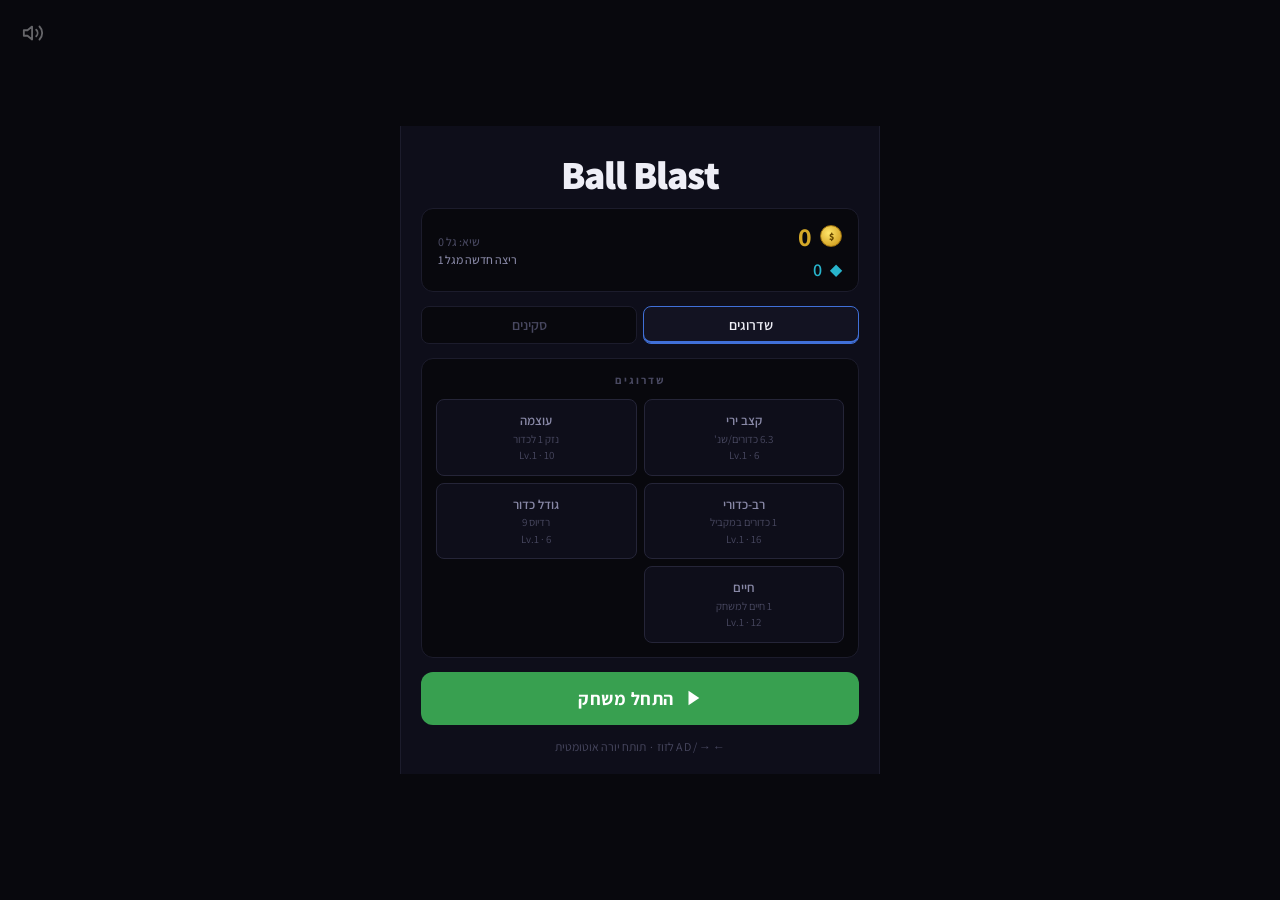
==== commit f96fce7c: "כדורי בוס: ניתנים להרס, ירי מהיר יותר, ניקוי זיכרון תקין - כדורי בוס מקבלים HP כמו אויב רגיל באותו ג" ====
--- a/game/index.html
+++ b/game/index.html
@@ -4,22 +4,25 @@
     <meta charset="UTF-8">
     <meta name="viewport" content="width=device-width, initial-scale=1.0, user-scalable=no, viewport-fit=cover">
     <title>Ball Blast</title>
-    <link rel="stylesheet" href="style.css?v=6">
+    <link rel="preconnect" href="https://fonts.googleapis.com">
+    <link rel="preconnect" href="https://fonts.gstatic.com" crossorigin>
+    <link href="https://fonts.googleapis.com/css2?family=Assistant:wght@400;600;700;800&display=swap" rel="stylesheet">
+    <link rel="stylesheet" href="style.css?v=7">
 </head>
 <body>
 
     <!-- ══ מסך הבית ══ -->
     <div id="home-screen">
-        <h1>💣 Ball Blast</h1>
+        <h1>Ball Blast</h1>
 
         <div id="bank-row">
             <div id="bank-left">
                 <div id="bank-display">
-                    <span class="coin-icon">🪙</span>
+                    <span class="coin-icon" aria-hidden="true"></span>
                     <span id="bank-amount">0</span>
                 </div>
                 <div id="diamond-display">
-                    <span>💎</span>
+                    <span class="diamond-icon" aria-hidden="true">◆</span>
                     <span id="diamond-amount">0</span>
                 </div>
             </div>
@@ -30,49 +33,44 @@
         </div>
 
         <div id="shop-tabs">
-            <button class="shop-tab active" id="tab-upgrades" onclick="switchShopTab('upgrades')">⚡ שדרוגים</button>
-            <button class="shop-tab" id="tab-skins" onclick="switchShopTab('skins')">🎨 סקינים</button>
+            <button class="shop-tab active" id="tab-upgrades" onclick="switchShopTab('upgrades')">שדרוגים</button>
+            <button class="shop-tab" id="tab-skins" onclick="switchShopTab('skins')">סקינים</button>
         </div>
 
         <div id="prestige-toast"></div>
 
         <div id="upgrade-shop">
-            <div class="shop-heading">🛒 שדרוגים</div>
+            <div class="shop-heading">שדרוגים</div>
             <div id="upgrade-grid">
-                <button class="upgrade-btn" id="btn-fireRate"  onclick="buyUpgrade('fireRate')">
-                    ⚡ קצב ירי<br><small>Lv.1 · 🪙50</small>
-                </button>
-                <button class="upgrade-btn" id="btn-damage"    onclick="buyUpgrade('damage')">
-                    💥 עוצמה<br><small>Lv.1 · 🪙80</small>
-                </button>
-                <button class="upgrade-btn" id="btn-multiShot" onclick="buyUpgrade('multiShot')">
-                    🎯 רב-כדורי<br><small>Lv.1 · 🪙120</small>
-                </button>
-                <button class="upgrade-btn" id="btn-ballSize"  onclick="buyUpgrade('ballSize')">
-                    🔵 גודל כדור<br><small>Lv.1 · 🪙60</small>
-                </button>
-                <button class="upgrade-btn" id="btn-lives"     onclick="buyUpgrade('lives')">
-                    ❤️ חיים<br><small>Lv.1 · 🪙100</small>
-                </button>
+                <button class="upgrade-btn" id="btn-fireRate"  onclick="buyUpgrade('fireRate')">קצב ירי</button>
+                <button class="upgrade-btn" id="btn-damage"    onclick="buyUpgrade('damage')">עוצמה</button>
+                <button class="upgrade-btn" id="btn-multiShot" onclick="buyUpgrade('multiShot')">רב-כדורי</button>
+                <button class="upgrade-btn" id="btn-ballSize"  onclick="buyUpgrade('ballSize')">גודל כדור</button>
+                <button class="upgrade-btn" id="btn-lives"     onclick="buyUpgrade('lives')">חיים</button>
             </div>
         </div>
 
         <div id="skins-shop" style="display:none">
             <div id="skin-subtabs">
-                <button class="skin-subtab active" id="stab-cannon" onclick="switchSkinSubtab('cannon')">🔫 תותח</button>
-                <button class="skin-subtab" id="stab-bullet" onclick="switchSkinSubtab('bullet')">🔵 כדורים</button>
+                <button class="skin-subtab active" id="stab-cannon" onclick="switchSkinSubtab('cannon')">תותח</button>
+                <button class="skin-subtab" id="stab-bullet" onclick="switchSkinSubtab('bullet')">כדורים</button>
             </div>
             <div id="skin-grid-cannon" class="skin-grid"></div>
             <div id="skin-grid-bullet" class="skin-grid" style="display:none"></div>
         </div>
 
-        <button id="start-btn" onclick="startGame()">▶ התחל משחק</button>
+        <button id="start-btn" onclick="startGame()">
+            <svg viewBox="0 0 20 20" fill="currentColor" width="18" height="18" aria-hidden="true">
+                <polygon points="5,2 17,10 5,18"/>
+            </svg>
+            התחל משחק
+        </button>
 
         <div id="dev-panel">
-            <button id="dev-toggle" onclick="toggleDevMode()">🔧 מצב פיתוח: כבוי</button>
+            <button id="dev-toggle" onclick="toggleDevMode()">מצב פיתוח: כבוי</button>
             <div id="dev-content">
                 <div class="dev-row">
-                    <button class="dev-reset-btn" onclick="devResetUpgrades()">🗑️ אפס שדרוגים</button>
+                    <button class="dev-reset-btn" onclick="devResetUpgrades()">אפס שדרוגים</button>
                 </div>
                 <div class="dev-row">
                     <label for="dev-wave">גל התחלה</label>
@@ -89,7 +87,16 @@
             </div>
         </div>
 
-        <div id="sound-toggle" onclick="toggleMute()" title="קול">🔊</div>
+        <button id="sound-toggle" onclick="toggleMute()" aria-label="הפעל/כבה קול">
+            <svg class="icon-sound-on" viewBox="0 0 24 24" width="22" height="22" fill="none" stroke="currentColor" stroke-width="2" stroke-linecap="round" stroke-linejoin="round">
+                <polygon points="11 5 6 9 2 9 2 15 6 15 11 19 11 5"/>
+                <path d="M19.07 4.93a10 10 0 0 1 0 14.14M15.54 8.46a5 5 0 0 1 0 7.07"/>
+            </svg>
+            <svg class="icon-sound-off" viewBox="0 0 24 24" width="22" height="22" fill="none" stroke="currentColor" stroke-width="2" stroke-linecap="round" stroke-linejoin="round">
+                <polygon points="11 5 6 9 2 9 2 15 6 15 11 19 11 5"/>
+                <line x1="23" y1="9" x2="17" y2="15"/><line x1="17" y1="9" x2="23" y2="15"/>
+            </svg>
+        </button>
 
         <div id="controls-hint">← → / A D לזוז &nbsp;·&nbsp; תותח יורה אוטומטית</div>
     </div>
@@ -99,18 +106,23 @@
         <div id="canvas-wrapper">
             <canvas id="bgCanvas"   width="480" height="800"></canvas>
             <canvas id="gameCanvas" width="480" height="800"></canvas>
-            <button id="pause-btn" onclick="togglePause()" title="השהה">⏸</button>
+            <button id="pause-btn" onclick="togglePause()" aria-label="השהה/המשך">
+                <svg viewBox="0 0 20 20" fill="currentColor" width="18" height="18">
+                    <rect x="4" y="3" width="4" height="14" rx="1.5"/>
+                    <rect x="12" y="3" width="4" height="14" rx="1.5"/>
+                </svg>
+            </button>
             <div id="pause-overlay" style="display:none">
                 <div id="pause-menu">
-                    <div class="pause-title">⏸ השהיה</div>
-                    <button class="pause-menu-btn" onclick="togglePause()">▶ המשך</button>
-                    <button class="pause-menu-btn pause-exit-btn" onclick="exitToHome()">🏠 צא למסך הבית</button>
+                    <div class="pause-title">השהיה</div>
+                    <button class="pause-menu-btn" onclick="togglePause()">המשך</button>
+                    <button class="pause-menu-btn pause-exit-btn" onclick="exitToHome()">צא למסך הבית</button>
                 </div>
             </div>
         </div>
     </div>
 
-    <!-- Load order matters: constants first, then classes, then main loop -->
+    <!-- Load order: base systems → entity classes → UI → game logic → home → main loop -->
     <script src="skins.js?v=7"></script>
     <script src="skins-cannon.js?v=7"></script>
     <script src="skins-cannon-b.js?v=7"></script>
@@ -152,7 +164,7 @@
             // מלא את רשימת הבוסטים בפאנל הפיתוח
             const sel = document.getElementById('dev-boost');
             sel.innerHTML = '<option value="">ללא בוסט</option>' +
-                RUN_UPGRADE_POOL.map(u => `<option value="${u.id}">${u.icon} ${u.name}</option>`).join('');
+                RUN_UPGRADE_POOL.map(u => `<option value="${u.id}">${u.name}</option>`).join('');
         }
     </script>
 </body>
